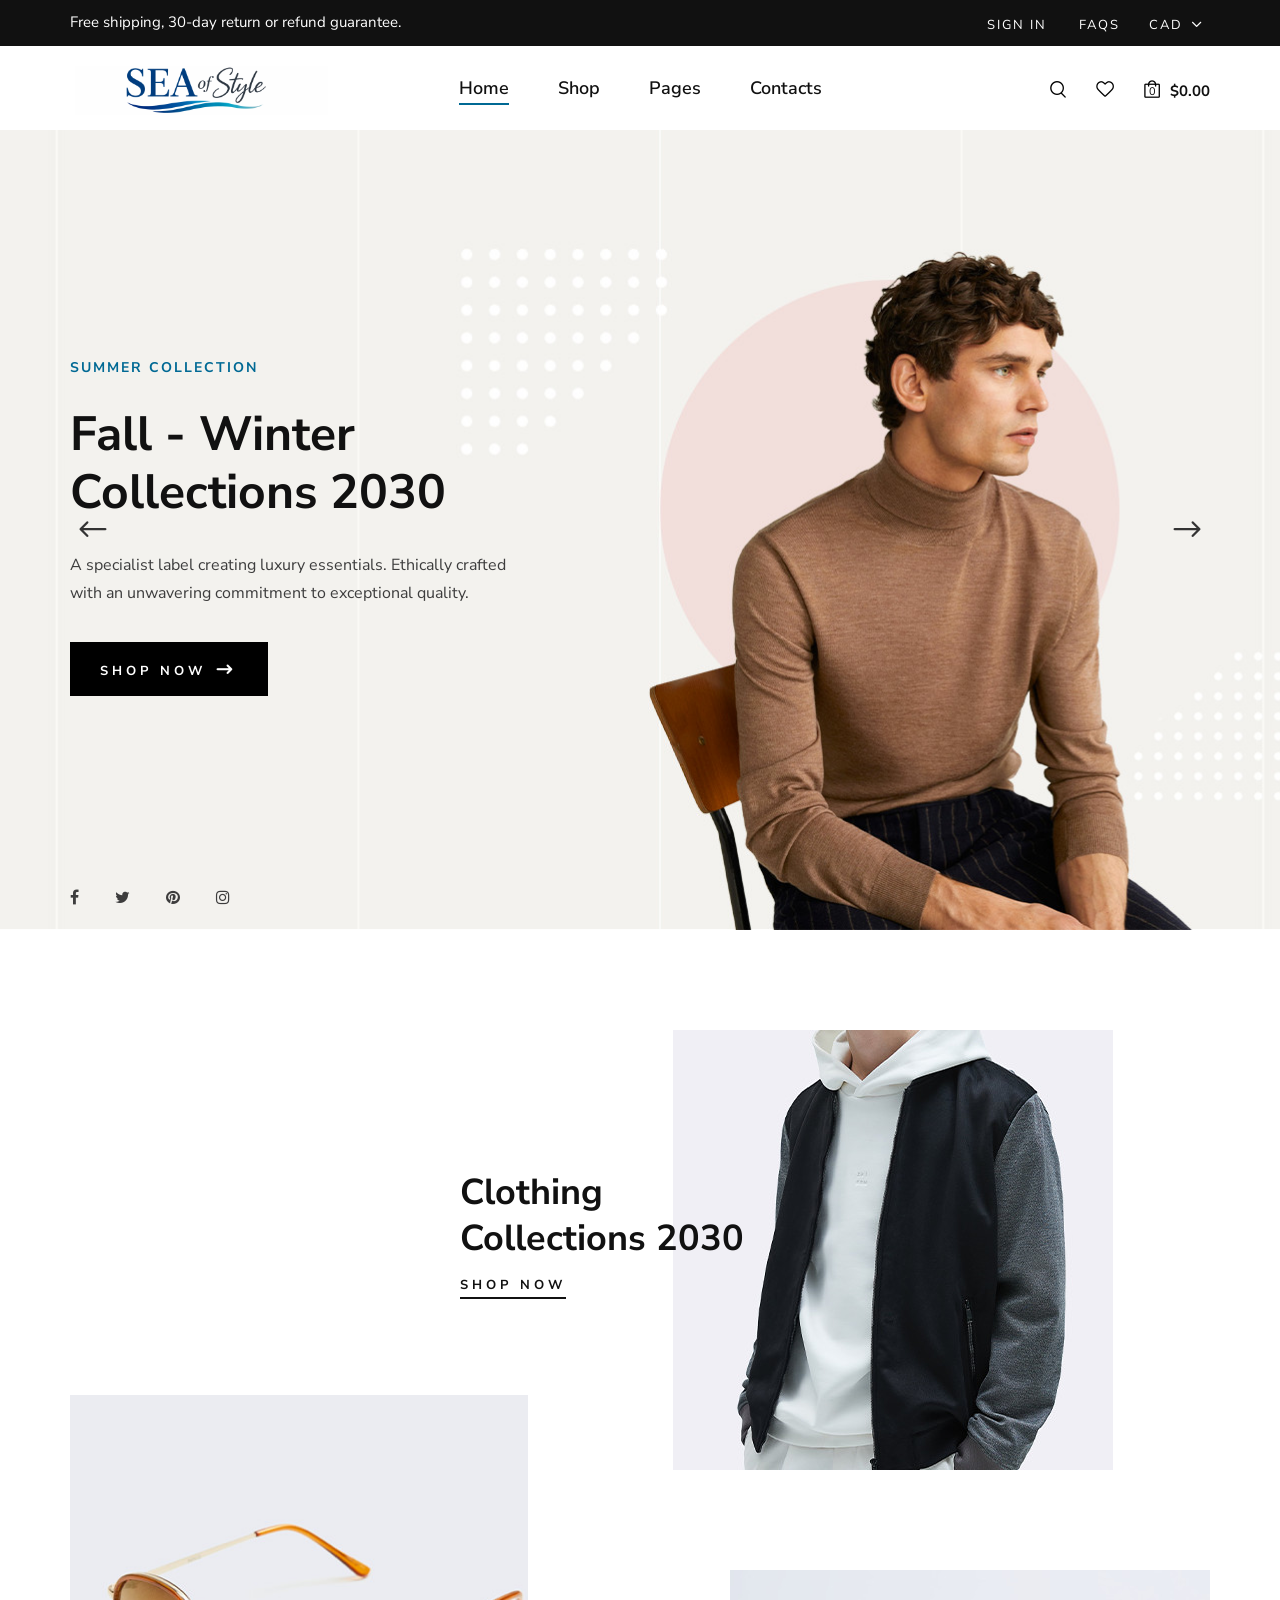
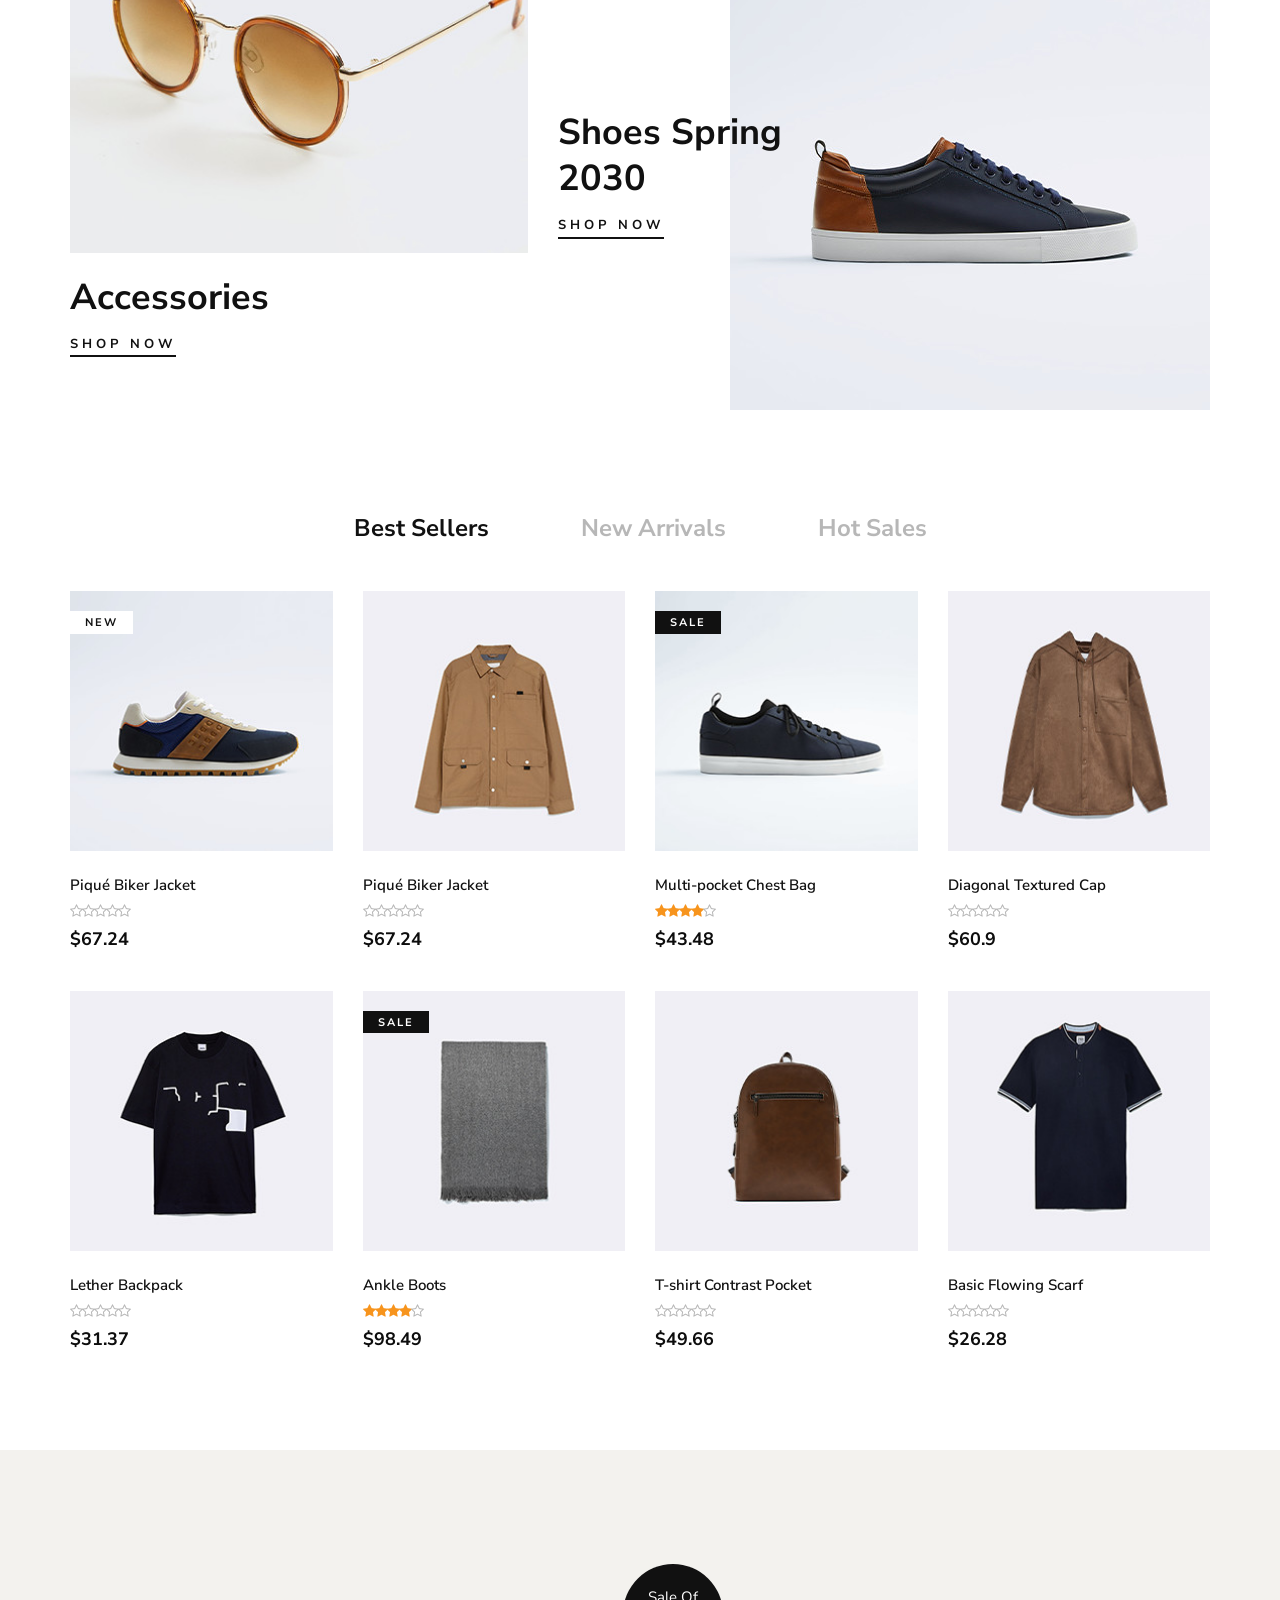
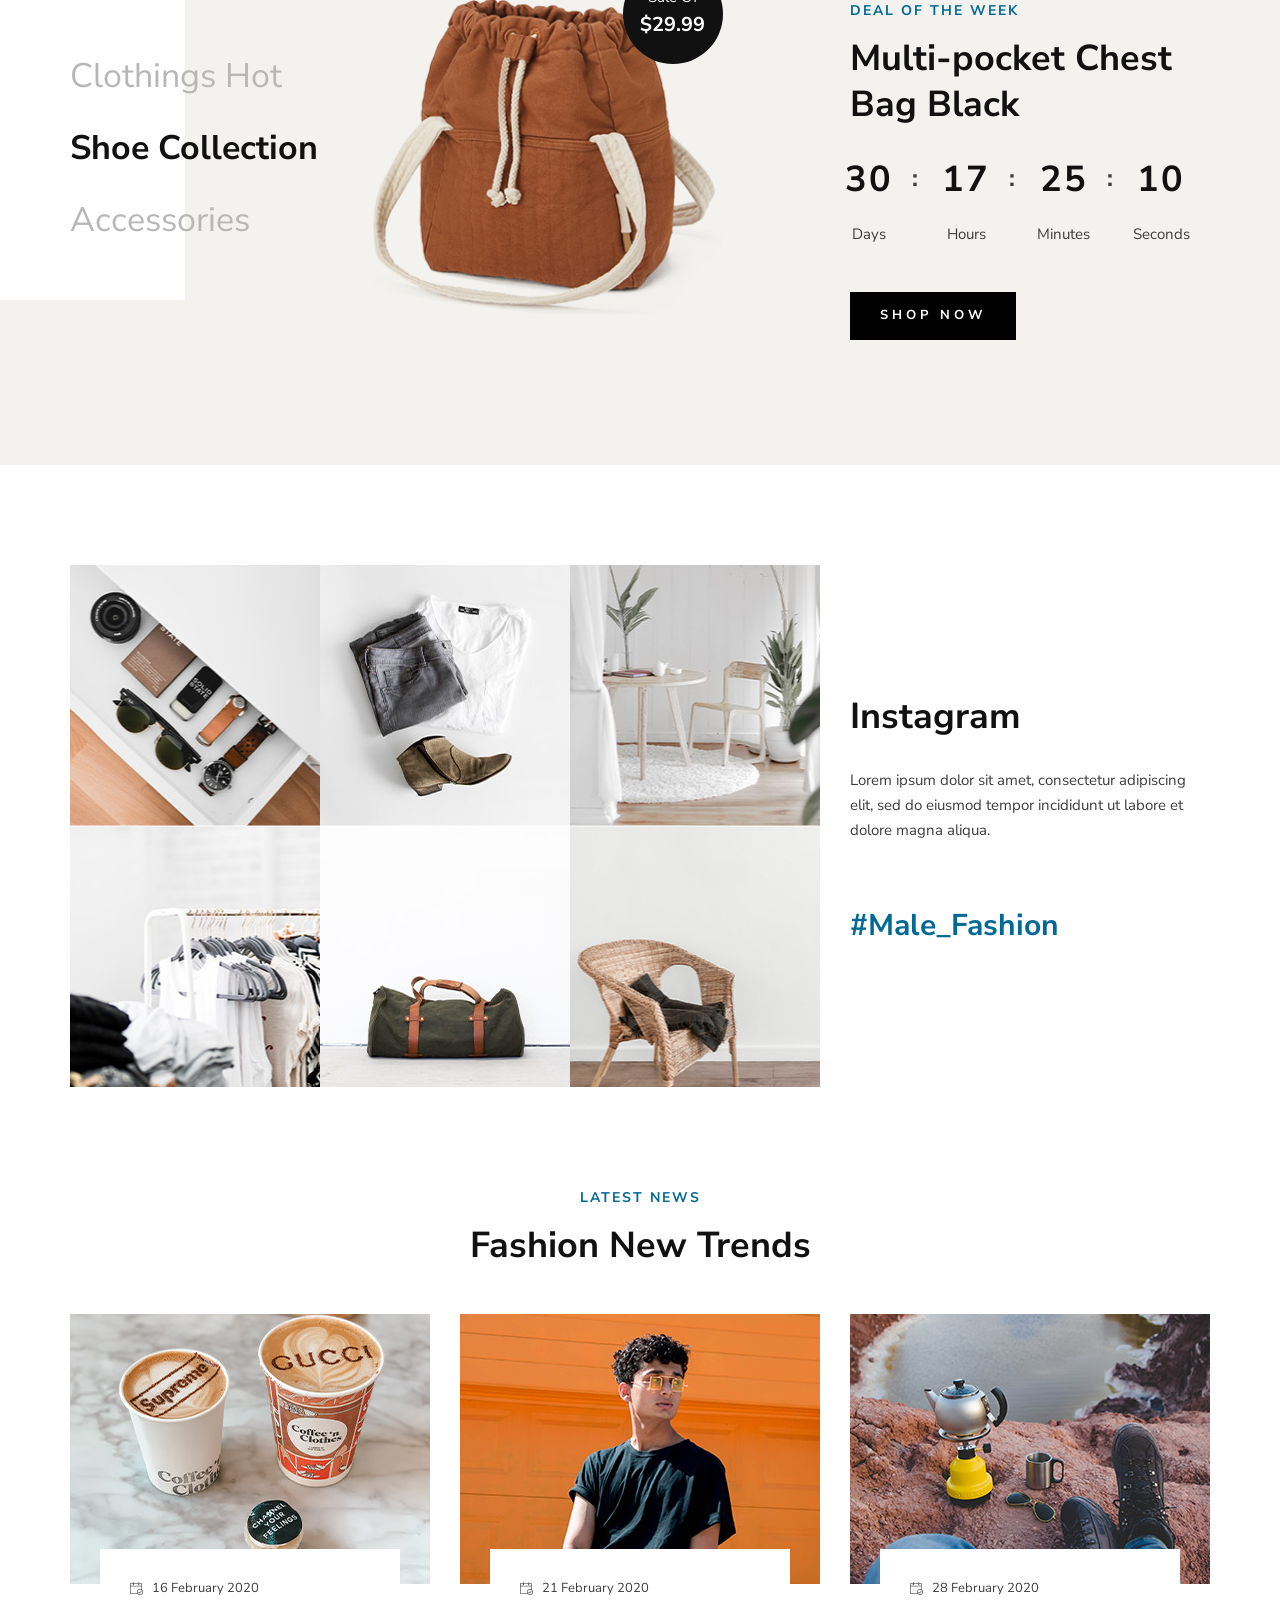
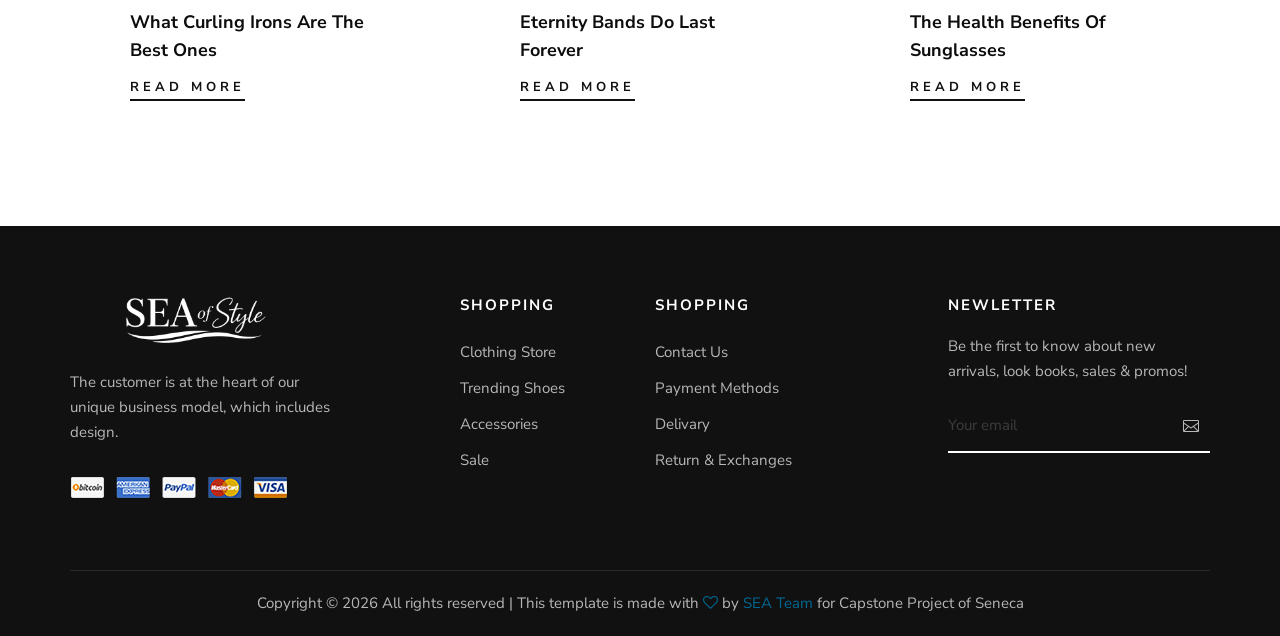
==== index.html @ 9525febd "Some changes on website" ====
<!DOCTYPE html>
<html lang="zxx">

<head>
    <meta charset="UTF-8">
    <meta name="description" content="Male_Fashion Template">
    <meta name="keywords" content="Male_Fashion, unica, creative, html">
    <meta name="viewport" content="width=device-width, initial-scale=1.0">
    <meta http-equiv="X-UA-Compatible" content="ie=edge">
    <title>Male-Fashion | Template</title>

    <!-- Google Font -->
    <link href="https://fonts.googleapis.com/css2?family=Nunito+Sans:wght@300;400;600;700;800;900&display=swap"
    rel="stylesheet">

    <!-- Css Styles -->
    <link rel="stylesheet" href="css/bootstrap.min.css" type="text/css">
    <link rel="stylesheet" href="css/font-awesome.min.css" type="text/css">
    <link rel="stylesheet" href="css/elegant-icons.css" type="text/css">
    <link rel="stylesheet" href="css/magnific-popup.css" type="text/css">
    <link rel="stylesheet" href="css/nice-select.css" type="text/css">
    <link rel="stylesheet" href="css/owl.carousel.min.css" type="text/css">
    <link rel="stylesheet" href="css/slicknav.min.css" type="text/css">
    <link rel="stylesheet" href="css/style.css" type="text/css">
</head>

<body>
    <!-- Page Preloder -->
    <div id="preloder">
        <div class="loader"></div>
    </div>

    <!-- Offcanvas Menu Begin -->
    <div class="offcanvas-menu-overlay"></div>
    <div class="offcanvas-menu-wrapper">
        <div class="offcanvas__option">
            <div class="offcanvas__links">
                <a href="#">Sign in</a>
                <a href="#">FAQs</a>
            </div>
            <div class="offcanvas__top__hover">
                <span>CAD <i class="arrow_carrot-down"></i></span>
                <ul>
                    <li>CAD</li>
                    <li>EUR</li>
                    <li>USD</li>
                </ul>
            </div>
        </div>
        <div class="offcanvas__nav__option">
            <a href="#" class="search-switch"><img src="img/icon/search.png" alt=""></a>
            <a href="#"><img src="img/icon/heart.png" alt=""></a>
            <a href="#"><img src="img/icon/cart.png" alt=""> <span>0</span></a>
            <div class="price">$0.00</div>
        </div>
        <div id="mobile-menu-wrap"></div>
        <div class="offcanvas__text">
            <p>Free shipping, 30-day return or refund guarantee.</p>
        </div>
    </div>
    <!-- Offcanvas Menu End -->

    <!-- Header Section Begin -->
    <header class="header">
        <div class="header__top">
            <div class="container">
                <div class="row">
                    <div class="col-lg-6 col-md-7">
                        <div class="header__top__left">
                            <p>Free shipping, 30-day return or refund guarantee.</p>
                        </div>
                    </div>
                    <div class="col-lg-6 col-md-5">
                        <div class="header__top__right">
                            <div class="header__top__links">
                                <a href="#">Sign in</a>
                                <a href="#">FAQs</a>
                            </div>
                            <div class="header__top__hover">
                                <span>CAD <i class="arrow_carrot-down"></i></span>
                                <ul>
                                    <li>CAD</li>
                                    <li>EUR</li>
                                    <li>USD</li>
                                </ul>
                            </div>
                        </div>
                    </div>
                </div>
            </div>
        </div>
        <div class="container">
            <div class="row">
                <div class="col-lg-3 col-md-3">
                    <div class="header__logo">
<a href="./index.html"><img src="img/logo.png" alt=""></a>
                    </div>
                </div>
                <div class="col-lg-6 col-md-6">
                    <nav class="header__menu mobile-menu">
                        <ul>
                            <li class="active"><a href="./index.html">Home</a></li>
                            <li><a href="./shop.html">Shop</a></li>
                            <li><a href="#">Pages</a>
                                <ul class="dropdown">
                                    <li><a href="./about.html">About Us</a></li>
                                    <li><a href="./shop-details.html">Shop Details</a></li>
                                    <li><a href="./shopping-cart.html">Shopping Cart</a></li>
                                    <li><a href="./checkout.html">Check Out</a></li>
                                </ul>
                            </li>
                            <li><a href="./contact.html">Contacts</a></li>
                        </ul>
                    </nav>
                </div>
                <div class="col-lg-3 col-md-3">
                    <div class="header__nav__option">
                        <a href="#" class="search-switch"><img src="img/icon/search.png" alt=""></a>
                        <a href="#"><img src="img/icon/heart.png" alt=""></a>
                        <a href="#"><img src="img/icon/cart.png" alt=""> <span>0</span></a>
                        <div class="price">$0.00</div>
                    </div>
                </div>
            </div>
            <div class="canvas__open"><i class="fa fa-bars"></i></div>
        </div>
    </header>
    <!-- Header Section End -->

    <!-- Hero Section Begin -->
    <section class="hero">
        <div class="hero__slider owl-carousel">
            <div class="hero__items set-bg" data-setbg="img/hero/hero-1.jpg">
                <div class="container">
                    <div class="row">
                        <div class="col-xl-5 col-lg-7 col-md-8">
                            <div class="hero__text">
                                <h6>Summer Collection</h6>
                                <h2>Fall - Winter Collections 2030</h2>
                                <p>A specialist label creating luxury essentials. Ethically crafted with an unwavering
                                commitment to exceptional quality.</p>
                                <a href="#" class="primary-btn">Shop now <span class="arrow_right"></span></a>
                                <div class="hero__social">
                                    <a href="#"><i class="fa fa-facebook"></i></a>
                                    <a href="#"><i class="fa fa-twitter"></i></a>
                                    <a href="#"><i class="fa fa-pinterest"></i></a>
                                    <a href="#"><i class="fa fa-instagram"></i></a>
                                </div>
                            </div>
                        </div>
                    </div>
                </div>
            </div>
            <div class="hero__items set-bg" data-setbg="img/hero/hero-2.jpg">
                <div class="container">
                    <div class="row">
                        <div class="col-xl-5 col-lg-7 col-md-8">
                            <div class="hero__text">
                                <h6>Summer Collection</h6>
                                <h2>Fall - Winter Collections 2030</h2>
                                <p>A specialist label creating luxury essentials. Ethically crafted with an unwavering
                                commitment to exceptional quality.</p>
                                <a href="#" class="primary-btn">Shop now <span class="arrow_right"></span></a>
                                <div class="hero__social">
                                    <a href="#"><i class="fa fa-facebook"></i></a>
                                    <a href="#"><i class="fa fa-twitter"></i></a>
                                    <a href="#"><i class="fa fa-pinterest"></i></a>
                                    <a href="#"><i class="fa fa-instagram"></i></a>
                                </div>
                            </div>
                        </div>
                    </div>
                </div>
            </div>
        </div>
    </section>
    <!-- Hero Section End -->

    <!-- Banner Section Begin -->
    <section class="banner spad">
        <div class="container">
            <div class="row">
                <div class="col-lg-7 offset-lg-4">
                    <div class="banner__item">
                        <div class="banner__item__pic">
                            <img src="img/banner/banner-1.jpg" alt="">
                        </div>
                        <div class="banner__item__text">
                            <h2>Clothing Collections 2030</h2>
                            <a href="#">Shop now</a>
                        </div>
                    </div>
                </div>
                <div class="col-lg-5">
                    <div class="banner__item banner__item--middle">
                        <div class="banner__item__pic">
                            <img src="img/banner/banner-2.jpg" alt="">
                        </div>
                        <div class="banner__item__text">
                            <h2>Accessories</h2>
                            <a href="#">Shop now</a>
                        </div>
                    </div>
                </div>
                <div class="col-lg-7">
                    <div class="banner__item banner__item--last">
                        <div class="banner__item__pic">
                            <img src="img/banner/banner-3.jpg" alt="">
                        </div>
                        <div class="banner__item__text">
                            <h2>Shoes Spring 2030</h2>
                            <a href="#">Shop now</a>
                        </div>
                    </div>
                </div>
            </div>
        </div>
    </section>
    <!-- Banner Section End -->

    <!-- Product Section Begin -->
    <section class="product spad">
        <div class="container">
            <div class="row">
                <div class="col-lg-12">
                    <ul class="filter__controls">
                        <li class="active" data-filter="*">Best Sellers</li>
                        <li data-filter=".new-arrivals">New Arrivals</li>
                        <li data-filter=".hot-sales">Hot Sales</li>
                    </ul>
                </div>
            </div>
            <div class="row product__filter">
                <div class="col-lg-3 col-md-6 col-sm-6 col-md-6 col-sm-6 mix new-arrivals">
                    <div class="product__item">
                        <div class="product__item__pic set-bg" data-setbg="img/product/product-1.jpg">
                            <span class="label">New</span>
                            <ul class="product__hover">
                                <li><a href="#"><img src="img/icon/heart.png" alt=""></a></li>
                                <li><a href="#"><img src="img/icon/compare.png" alt=""> <span>Compare</span></a></li>
                                <li><a href="#"><img src="img/icon/search.png" alt=""></a></li>
                            </ul>
                        </div>
                        <div class="product__item__text">
                            <h6>Piqué Biker Jacket</h6>
                            <a href="#" class="add-cart">+ Add To Cart</a>
                            <div class="rating">
                                <i class="fa fa-star-o"></i>
                                <i class="fa fa-star-o"></i>
                                <i class="fa fa-star-o"></i>
                                <i class="fa fa-star-o"></i>
                                <i class="fa fa-star-o"></i>
                            </div>
                            <h5>$67.24</h5>
                            <div class="product__color__select">
                                <label for="pc-1">
                                    <input type="radio" id="pc-1">
                                </label>
                                <label class="active black" for="pc-2">
                                    <input type="radio" id="pc-2">
                                </label>
                                <label class="grey" for="pc-3">
                                    <input type="radio" id="pc-3">
                                </label>
                            </div>
                        </div>
                    </div>
                </div>
                <div class="col-lg-3 col-md-6 col-sm-6 col-md-6 col-sm-6 mix hot-sales">
                    <div class="product__item">
                        <div class="product__item__pic set-bg" data-setbg="img/product/product-2.jpg">
                            <ul class="product__hover">
                                <li><a href="#"><img src="img/icon/heart.png" alt=""></a></li>
                                <li><a href="#"><img src="img/icon/compare.png" alt=""> <span>Compare</span></a></li>
                                <li><a href="#"><img src="img/icon/search.png" alt=""></a></li>
                            </ul>
                        </div>
                        <div class="product__item__text">
                            <h6>Piqué Biker Jacket</h6>
                            <a href="#" class="add-cart">+ Add To Cart</a>
                            <div class="rating">
                                <i class="fa fa-star-o"></i>
                                <i class="fa fa-star-o"></i>
                                <i class="fa fa-star-o"></i>
                                <i class="fa fa-star-o"></i>
                                <i class="fa fa-star-o"></i>
                            </div>
                            <h5>$67.24</h5>
                            <div class="product__color__select">
                                <label for="pc-4">
                                    <input type="radio" id="pc-4">
                                </label>
                                <label class="active black" for="pc-5">
                                    <input type="radio" id="pc-5">
                                </label>
                                <label class="grey" for="pc-6">
                                    <input type="radio" id="pc-6">
                                </label>
                            </div>
                        </div>
                    </div>
                </div>
                <div class="col-lg-3 col-md-6 col-sm-6 col-md-6 col-sm-6 mix new-arrivals">
                    <div class="product__item sale">
                        <div class="product__item__pic set-bg" data-setbg="img/product/product-3.jpg">
                            <span class="label">Sale</span>
                            <ul class="product__hover">
                                <li><a href="#"><img src="img/icon/heart.png" alt=""></a></li>
                                <li><a href="#"><img src="img/icon/compare.png" alt=""> <span>Compare</span></a></li>
                                <li><a href="#"><img src="img/icon/search.png" alt=""></a></li>
                            </ul>
                        </div>
                        <div class="product__item__text">
                            <h6>Multi-pocket Chest Bag</h6>
                            <a href="#" class="add-cart">+ Add To Cart</a>
                            <div class="rating">
                                <i class="fa fa-star"></i>
                                <i class="fa fa-star"></i>
                                <i class="fa fa-star"></i>
                                <i class="fa fa-star"></i>
                                <i class="fa fa-star-o"></i>
                            </div>
                            <h5>$43.48</h5>
                            <div class="product__color__select">
                                <label for="pc-7">
                                    <input type="radio" id="pc-7">
                                </label>
                                <label class="active black" for="pc-8">
                                    <input type="radio" id="pc-8">
                                </label>
                                <label class="grey" for="pc-9">
                                    <input type="radio" id="pc-9">
                                </label>
                            </div>
                        </div>
                    </div>
                </div>
                <div class="col-lg-3 col-md-6 col-sm-6 col-md-6 col-sm-6 mix hot-sales">
                    <div class="product__item">
                        <div class="product__item__pic set-bg" data-setbg="img/product/product-4.jpg">
                            <ul class="product__hover">
                                <li><a href="#"><img src="img/icon/heart.png" alt=""></a></li>
                                <li><a href="#"><img src="img/icon/compare.png" alt=""> <span>Compare</span></a></li>
                                <li><a href="#"><img src="img/icon/search.png" alt=""></a></li>
                            </ul>
                        </div>
                        <div class="product__item__text">
                            <h6>Diagonal Textured Cap</h6>
                            <a href="#" class="add-cart">+ Add To Cart</a>
                            <div class="rating">
                                <i class="fa fa-star-o"></i>
                                <i class="fa fa-star-o"></i>
                                <i class="fa fa-star-o"></i>
                                <i class="fa fa-star-o"></i>
                                <i class="fa fa-star-o"></i>
                            </div>
                            <h5>$60.9</h5>
                            <div class="product__color__select">
                                <label for="pc-10">
                                    <input type="radio" id="pc-10">
                                </label>
                                <label class="active black" for="pc-11">
                                    <input type="radio" id="pc-11">
                                </label>
                                <label class="grey" for="pc-12">
                                    <input type="radio" id="pc-12">
                                </label>
                            </div>
                        </div>
                    </div>
                </div>
                <div class="col-lg-3 col-md-6 col-sm-6 col-md-6 col-sm-6 mix new-arrivals">
                    <div class="product__item">
                        <div class="product__item__pic set-bg" data-setbg="img/product/product-5.jpg">
                            <ul class="product__hover">
                                <li><a href="#"><img src="img/icon/heart.png" alt=""></a></li>
                                <li><a href="#"><img src="img/icon/compare.png" alt=""> <span>Compare</span></a></li>
                                <li><a href="#"><img src="img/icon/search.png" alt=""></a></li>
                            </ul>
                        </div>
                        <div class="product__item__text">
                            <h6>Lether Backpack</h6>
                            <a href="#" class="add-cart">+ Add To Cart</a>
                            <div class="rating">
                                <i class="fa fa-star-o"></i>
                                <i class="fa fa-star-o"></i>
                                <i class="fa fa-star-o"></i>
                                <i class="fa fa-star-o"></i>
                                <i class="fa fa-star-o"></i>
                            </div>
                            <h5>$31.37</h5>
                            <div class="product__color__select">
                                <label for="pc-13">
                                    <input type="radio" id="pc-13">
                                </label>
                                <label class="active black" for="pc-14">
                                    <input type="radio" id="pc-14">
                                </label>
                                <label class="grey" for="pc-15">
                                    <input type="radio" id="pc-15">
                                </label>
                            </div>
                        </div>
                    </div>
                </div>
                <div class="col-lg-3 col-md-6 col-sm-6 col-md-6 col-sm-6 mix hot-sales">
                    <div class="product__item sale">
                        <div class="product__item__pic set-bg" data-setbg="img/product/product-6.jpg">
                            <span class="label">Sale</span>
                            <ul class="product__hover">
                                <li><a href="#"><img src="img/icon/heart.png" alt=""></a></li>
                                <li><a href="#"><img src="img/icon/compare.png" alt=""> <span>Compare</span></a></li>
                                <li><a href="#"><img src="img/icon/search.png" alt=""></a></li>
                            </ul>
                        </div>
                        <div class="product__item__text">
                            <h6>Ankle Boots</h6>
                            <a href="#" class="add-cart">+ Add To Cart</a>
                            <div class="rating">
                                <i class="fa fa-star"></i>
                                <i class="fa fa-star"></i>
                                <i class="fa fa-star"></i>
                                <i class="fa fa-star"></i>
                                <i class="fa fa-star-o"></i>
                            </div>
                            <h5>$98.49</h5>
                            <div class="product__color__select">
                                <label for="pc-16">
                                    <input type="radio" id="pc-16">
                                </label>
                                <label class="active black" for="pc-17">
                                    <input type="radio" id="pc-17">
                                </label>
                                <label class="grey" for="pc-18">
                                    <input type="radio" id="pc-18">
                                </label>
                            </div>
                        </div>
                    </div>
                </div>
                <div class="col-lg-3 col-md-6 col-sm-6 col-md-6 col-sm-6 mix new-arrivals">
                    <div class="product__item">
                        <div class="product__item__pic set-bg" data-setbg="img/product/product-7.jpg">
                            <ul class="product__hover">
                                <li><a href="#"><img src="img/icon/heart.png" alt=""></a></li>
                                <li><a href="#"><img src="img/icon/compare.png" alt=""> <span>Compare</span></a></li>
                                <li><a href="#"><img src="img/icon/search.png" alt=""></a></li>
                            </ul>
                        </div>
                        <div class="product__item__text">
                            <h6>T-shirt Contrast Pocket</h6>
                            <a href="#" class="add-cart">+ Add To Cart</a>
                            <div class="rating">
                                <i class="fa fa-star-o"></i>
                                <i class="fa fa-star-o"></i>
                                <i class="fa fa-star-o"></i>
                                <i class="fa fa-star-o"></i>
                                <i class="fa fa-star-o"></i>
                            </div>
                            <h5>$49.66</h5>
                            <div class="product__color__select">
                                <label for="pc-19">
                                    <input type="radio" id="pc-19">
                                </label>
                                <label class="active black" for="pc-20">
                                    <input type="radio" id="pc-20">
                                </label>
                                <label class="grey" for="pc-21">
                                    <input type="radio" id="pc-21">
                                </label>
                            </div>
                        </div>
                    </div>
                </div>
                <div class="col-lg-3 col-md-6 col-sm-6 col-md-6 col-sm-6 mix hot-sales">
                    <div class="product__item">
                        <div class="product__item__pic set-bg" data-setbg="img/product/product-8.jpg">
                            <ul class="product__hover">
                                <li><a href="#"><img src="img/icon/heart.png" alt=""></a></li>
                                <li><a href="#"><img src="img/icon/compare.png" alt=""> <span>Compare</span></a></li>
                                <li><a href="#"><img src="img/icon/search.png" alt=""></a></li>
                            </ul>
                        </div>
                        <div class="product__item__text">
                            <h6>Basic Flowing Scarf</h6>
                            <a href="#" class="add-cart">+ Add To Cart</a>
                            <div class="rating">
                                <i class="fa fa-star-o"></i>
                                <i class="fa fa-star-o"></i>
                                <i class="fa fa-star-o"></i>
                                <i class="fa fa-star-o"></i>
                                <i class="fa fa-star-o"></i>
                            </div>
                            <h5>$26.28</h5>
                            <div class="product__color__select">
                                <label for="pc-22">
                                    <input type="radio" id="pc-22">
                                </label>
                                <label class="active black" for="pc-23">
                                    <input type="radio" id="pc-23">
                                </label>
                                <label class="grey" for="pc-24">
                                    <input type="radio" id="pc-24">
                                </label>
                            </div>
                        </div>
                    </div>
                </div>
            </div>
        </div>
    </section>
    <!-- Product Section End -->

    <!-- Categories Section Begin -->
    <section class="categories spad">
        <div class="container">
            <div class="row">
                <div class="col-lg-3">
                    <div class="categories__text">
                        <h2>Clothings Hot <br /> <span>Shoe Collection</span> <br /> Accessories</h2>
                    </div>
                </div>
                <div class="col-lg-4">
                    <div class="categories__hot__deal">
                        <img src="img/product-sale.png" alt="">
                        <div class="hot__deal__sticker">
                            <span>Sale Of</span>
                            <h5>$29.99</h5>
                        </div>
                    </div>
                </div>
                <div class="col-lg-4 offset-lg-1">
                    <div class="categories__deal__countdown">
                        <span>Deal Of The Week</span>
                        <h2>Multi-pocket Chest Bag Black</h2>
                        <div class="categories__deal__countdown__timer" id="countdown">
                            <div class="cd-item">
                                <span>3</span>
                                <p>Days</p>
                            </div>
                            <div class="cd-item">
                                <span>1</span>
                                <p>Hours</p>
                            </div>
                            <div class="cd-item">
                                <span>50</span>
                                <p>Minutes</p>
                            </div>
                            <div class="cd-item">
                                <span>18</span>
                                <p>Seconds</p>
                            </div>
                        </div>
                        <a href="#" class="primary-btn">Shop now</a>
                    </div>
                </div>
            </div>
        </div>
    </section>
    <!-- Categories Section End -->

    <!-- Instagram Section Begin -->
    <section class="instagram spad">
        <div class="container">
            <div class="row">
                <div class="col-lg-8">
                    <div class="instagram__pic">
                        <div class="instagram__pic__item set-bg" data-setbg="img/instagram/instagram-1.jpg"></div>
                        <div class="instagram__pic__item set-bg" data-setbg="img/instagram/instagram-2.jpg"></div>
                        <div class="instagram__pic__item set-bg" data-setbg="img/instagram/instagram-3.jpg"></div>
                        <div class="instagram__pic__item set-bg" data-setbg="img/instagram/instagram-4.jpg"></div>
                        <div class="instagram__pic__item set-bg" data-setbg="img/instagram/instagram-5.jpg"></div>
                        <div class="instagram__pic__item set-bg" data-setbg="img/instagram/instagram-6.jpg"></div>
                    </div>
                </div>
                <div class="col-lg-4">
                    <div class="instagram__text">
                        <h2>Instagram</h2>
                        <p>Lorem ipsum dolor sit amet, consectetur adipiscing elit, sed do eiusmod tempor incididunt ut
                        labore et dolore magna aliqua.</p>
                        <h3>#Male_Fashion</h3>
                    </div>
                </div>
            </div>
        </div>
    </section>
    <!-- Instagram Section End -->

    <!-- Latest Blog Section Begin -->
    <section class="latest spad">
        <div class="container">
            <div class="row">
                <div class="col-lg-12">
                    <div class="section-title">
                        <span>Latest News</span>
                        <h2>Fashion New Trends</h2>
                    </div>
                </div>
            </div>
            <div class="row">
                <div class="col-lg-4 col-md-6 col-sm-6">
                    <div class="blog__item">
                        <div class="blog__item__pic set-bg" data-setbg="img/blog/blog-1.jpg"></div>
                        <div class="blog__item__text">
                            <span><img src="img/icon/calendar.png" alt=""> 16 February 2020</span>
                            <h5>What Curling Irons Are The Best Ones</h5>
                            <a href="#">Read More</a>
                        </div>
                    </div>
                </div>
                <div class="col-lg-4 col-md-6 col-sm-6">
                    <div class="blog__item">
                        <div class="blog__item__pic set-bg" data-setbg="img/blog/blog-2.jpg"></div>
                        <div class="blog__item__text">
                            <span><img src="img/icon/calendar.png" alt=""> 21 February 2020</span>
                            <h5>Eternity Bands Do Last Forever</h5>
                            <a href="#">Read More</a>
                        </div>
                    </div>
                </div>
                <div class="col-lg-4 col-md-6 col-sm-6">
                    <div class="blog__item">
                        <div class="blog__item__pic set-bg" data-setbg="img/blog/blog-3.jpg"></div>
                        <div class="blog__item__text">
                            <span><img src="img/icon/calendar.png" alt=""> 28 February 2020</span>
                            <h5>The Health Benefits Of Sunglasses</h5>
                            <a href="#">Read More</a>
                        </div>
                    </div>
                </div>
            </div>
        </div>
    </section>
    <!-- Latest Blog Section End -->

    <!-- Footer Section Begin -->
    <footer class="footer">
        <div class="container">
            <div class="row">
                <div class="col-lg-3 col-md-6 col-sm-6">
                    <div class="footer__about">
                        <div class="footer__logo">
                            <a href="#"><img src="img/footer-logo.png" alt=""></a>
                        </div>
                        <p>The customer is at the heart of our unique business model, which includes design.</p>
                        <a href="#"><img src="img/payment.png" alt=""></a>
                    </div>
                </div>
                <div class="col-lg-2 offset-lg-1 col-md-3 col-sm-6">
                    <div class="footer__widget">
                        <h6>Shopping</h6>
                        <ul>
                            <li><a href="#">Clothing Store</a></li>
                            <li><a href="#">Trending Shoes</a></li>
                            <li><a href="#">Accessories</a></li>
                            <li><a href="#">Sale</a></li>
                        </ul>
                    </div>
                </div>
                <div class="col-lg-2 col-md-3 col-sm-6">
                    <div class="footer__widget">
                        <h6>Shopping</h6>
                        <ul>
                            <li><a href="#">Contact Us</a></li>
                            <li><a href="#">Payment Methods</a></li>
                            <li><a href="#">Delivary</a></li>
                            <li><a href="#">Return & Exchanges</a></li>
                        </ul>
                    </div>
                </div>
                <div class="col-lg-3 offset-lg-1 col-md-6 col-sm-6">
                    <div class="footer__widget">
                        <h6>NewLetter</h6>
                        <div class="footer__newslatter">
                            <p>Be the first to know about new arrivals, look books, sales & promos!</p>
                            <form action="#">
                                <input type="text" placeholder="Your email">
                                <button type="submit"><span class="icon_mail_alt"></span></button>
                            </form>
                        </div>
                    </div>
                </div>
            </div>
            <div class="row">
                <div class="col-lg-12 text-center">
                    <div class="footer__copyright__text">
                        <!-- Link back to Colorlib can't be removed. Template is licensed under CC BY 3.0. -->
                        <p>Copyright ©
                            <script>
                                document.write(new Date().getFullYear());
                            </script>
                            All rights reserved | This template is made with <i class="fa fa-heart-o"
                            aria-hidden="true"></i> by <a href="about.html" target="_blank">SEA Team</a> for Capstone Project of Seneca
                        </p>
                        <!-- Link back to Colorlib can't be removed. Template is licensed under CC BY 3.0. -->
                    </div>
                </div>
            </div>
        </div>
    </footer>
    <!-- Footer Section End -->

    <!-- Search Begin -->
    <div class="search-model">
        <div class="h-100 d-flex align-items-center justify-content-center">
            <div class="search-close-switch">+</div>
            <form class="search-model-form">
                <input type="text" id="search-input" placeholder="Search here.....">
            </form>
        </div>
    </div>
    <!-- Search End -->

    <!-- Js Plugins -->
    <script src="js/jquery-3.3.1.min.js"></script>
    <script src="js/bootstrap.min.js"></script>
    <script src="js/jquery.nice-select.min.js"></script>
    <script src="js/jquery.nicescroll.min.js"></script>
    <script src="js/jquery.magnific-popup.min.js"></script>
    <script src="js/jquery.countdown.min.js"></script>
    <script src="js/jquery.slicknav.js"></script>
    <script src="js/mixitup.min.js"></script>
    <script src="js/owl.carousel.min.js"></script>
    <script src="js/main.js"></script>
</body>

</html>
---- css/elegant-icons.css ----
@font-face {
	font-family: 'ElegantIcons';
	src:url('../fonts/ElegantIcons.eot');
	src:url('../fonts/ElegantIcons.eot?#iefix') format('embedded-opentype'),
		url('../fonts/ElegantIcons.woff') format('woff'),
		url('../fonts/ElegantIcons.ttf') format('truetype'),
		url('../fonts/ElegantIcons.svg#ElegantIcons') format('svg');
	font-weight: normal;
	font-style: normal;
}

/* Use the following CSS code if you want to use data attributes for inserting your icons */
[data-icon]:before {
	font-family: 'ElegantIcons';
	content: attr(data-icon);
	speak: none;
	font-weight: normal;
	font-variant: normal;
	text-transform: none;
	line-height: 1;
	-webkit-font-smoothing: antialiased;
	-moz-osx-font-smoothing: grayscale;
}

/* Use the following CSS code if you want to have a class per icon */
/*
Instead of a list of all class selectors,
you can use the generic selector below, but it's slower:
[class*="your-class-prefix"] {
*/
.arrow_up, .arrow_down, .arrow_left, .arrow_right, .arrow_left-up, .arrow_right-up, .arrow_right-down, .arrow_left-down, .arrow-up-down, .arrow_up-down_alt, .arrow_left-right_alt, .arrow_left-right, .arrow_expand_alt2, .arrow_expand_alt, .arrow_condense, .arrow_expand, .arrow_move, .arrow_carrot-up, .arrow_carrot-down, .arrow_carrot-left, .arrow_carrot-right, .arrow_carrot-2up, .arrow_carrot-2down, .arrow_carrot-2left, .arrow_carrot-2right, .arrow_carrot-up_alt2, .arrow_carrot-down_alt2, .arrow_carrot-left_alt2, .arrow_carrot-right_alt2, .arrow_carrot-2up_alt2, .arrow_carrot-2down_alt2, .arrow_carrot-2left_alt2, .arrow_carrot-2right_alt2, .arrow_triangle-up, .arrow_triangle-down, .arrow_triangle-left, .arrow_triangle-right, .arrow_triangle-up_alt2, .arrow_triangle-down_alt2, .arrow_triangle-left_alt2, .arrow_triangle-right_alt2, .arrow_back, .icon_minus-06, .icon_plus, .icon_close, .icon_check, .icon_minus_alt2, .icon_plus_alt2, .icon_close_alt2, .icon_check_alt2, .icon_zoom-out_alt, .icon_zoom-in_alt, .icon_search, .icon_box-empty, .icon_box-selected, .icon_minus-box, .icon_plus-box, .icon_box-checked, .icon_circle-empty, .icon_circle-slelected, .icon_stop_alt2, .icon_stop, .icon_pause_alt2, .icon_pause, .icon_menu, .icon_menu-square_alt2, .icon_menu-circle_alt2, .icon_ul, .icon_ol, .icon_adjust-horiz, .icon_adjust-vert, .icon_document_alt, .icon_documents_alt, .icon_pencil, .icon_pencil-edit_alt, .icon_pencil-edit, .icon_folder-alt, .icon_folder-open_alt, .icon_folder-add_alt, .icon_info_alt, .icon_error-oct_alt, .icon_error-circle_alt, .icon_error-triangle_alt, .icon_question_alt2, .icon_question, .icon_comment_alt, .icon_chat_alt, .icon_vol-mute_alt, .icon_volume-low_alt, .icon_volume-high_alt, .icon_quotations, .icon_quotations_alt2, .icon_clock_alt, .icon_lock_alt, .icon_lock-open_alt, .icon_key_alt, .icon_cloud_alt, .icon_cloud-upload_alt, .icon_cloud-download_alt, .icon_image, .icon_images, .icon_lightbulb_alt, .icon_gift_alt, .icon_house_alt, .icon_genius, .icon_mobile, .icon_tablet, .icon_laptop, .icon_desktop, .icon_camera_alt, .icon_mail_alt, .icon_cone_alt, .icon_ribbon_alt, .icon_bag_alt, .icon_creditcard, .icon_cart_alt, .icon_paperclip, .icon_tag_alt, .icon_tags_alt, .icon_trash_alt, .icon_cursor_alt, .icon_mic_alt, .icon_compass_alt, .icon_pin_alt, .icon_pushpin_alt, .icon_map_alt, .icon_drawer_alt, .icon_toolbox_alt, .icon_book_alt, .icon_calendar, .icon_film, .icon_table, .icon_contacts_alt, .icon_headphones, .icon_lifesaver, .icon_piechart, .icon_refresh, .icon_link_alt, .icon_link, .icon_loading, .icon_blocked, .icon_archive_alt, .icon_heart_alt, .icon_star_alt, .icon_star-half_alt, .icon_star, .icon_star-half, .icon_tools, .icon_tool, .icon_cog, .icon_cogs, .arrow_up_alt, .arrow_down_alt, .arrow_left_alt, .arrow_right_alt, .arrow_left-up_alt, .arrow_right-up_alt, .arrow_right-down_alt, .arrow_left-down_alt, .arrow_condense_alt, .arrow_expand_alt3, .arrow_carrot_up_alt, .arrow_carrot-down_alt, .arrow_carrot-left_alt, .arrow_carrot-right_alt, .arrow_carrot-2up_alt, .arrow_carrot-2dwnn_alt, .arrow_carrot-2left_alt, .arrow_carrot-2right_alt, .arrow_triangle-up_alt, .arrow_triangle-down_alt, .arrow_triangle-left_alt, .arrow_triangle-right_alt, .icon_minus_alt, .icon_plus_alt, .icon_close_alt, .icon_check_alt, .icon_zoom-out, .icon_zoom-in, .icon_stop_alt, .icon_menu-square_alt, .icon_menu-circle_alt, .icon_document, .icon_documents, .icon_pencil_alt, .icon_folder, .icon_folder-open, .icon_folder-add, .icon_folder_upload, .icon_folder_download, .icon_info, .icon_error-circle, .icon_error-oct, .icon_error-triangle, .icon_question_alt, .icon_comment, .icon_chat, .icon_vol-mute, .icon_volume-low, .icon_volume-high, .icon_quotations_alt, .icon_clock, .icon_lock, .icon_lock-open, .icon_key, .icon_cloud, .icon_cloud-upload, .icon_cloud-download, .icon_lightbulb, .icon_gift, .icon_house, .icon_camera, .icon_mail, .icon_cone, .icon_ribbon, .icon_bag, .icon_cart, .icon_tag, .icon_tags, .icon_trash, .icon_cursor, .icon_mic, .icon_compass, .icon_pin, .icon_pushpin, .icon_map, .icon_drawer, .icon_toolbox, .icon_book, .icon_contacts, .icon_archive, .icon_heart, .icon_profile, .icon_group, .icon_grid-2x2, .icon_grid-3x3, .icon_music, .icon_pause_alt, .icon_phone, .icon_upload, .icon_download, .social_facebook, .social_twitter, .social_pinterest, .social_googleplus, .social_tumblr, .social_tumbleupon, .social_wordpress, .social_instagram, .social_dribbble, .social_vimeo, .social_linkedin, .social_rss, .social_deviantart, .social_share, .social_myspace, .social_skype, .social_youtube, .social_picassa, .social_googledrive, .social_flickr, .social_blogger, .social_spotify, .social_delicious, .social_facebook_circle, .social_twitter_circle, .social_pinterest_circle, .social_googleplus_circle, .social_tumblr_circle, .social_stumbleupon_circle, .social_wordpress_circle, .social_instagram_circle, .social_dribbble_circle, .social_vimeo_circle, .social_linkedin_circle, .social_rss_circle, .social_deviantart_circle, .social_share_circle, .social_myspace_circle, .social_skype_circle, .social_youtube_circle, .social_picassa_circle, .social_googledrive_alt2, .social_flickr_circle, .social_blogger_circle, .social_spotify_circle, .social_delicious_circle, .social_facebook_square, .social_twitter_square, .social_pinterest_square, .social_googleplus_square, .social_tumblr_square, .social_stumbleupon_square, .social_wordpress_square, .social_instagram_square, .social_dribbble_square, .social_vimeo_square, .social_linkedin_square, .social_rss_square, .social_deviantart_square, .social_share_square, .social_myspace_square, .social_skype_square, .social_youtube_square, .social_picassa_square, .social_googledrive_square, .social_flickr_square, .social_blogger_square, .social_spotify_square, .social_delicious_square, .icon_printer, .icon_calulator, .icon_building, .icon_floppy, .icon_drive, .icon_search-2, .icon_id, .icon_id-2, .icon_puzzle, .icon_like, .icon_dislike, .icon_mug, .icon_currency, .icon_wallet, .icon_pens, .icon_easel, .icon_flowchart, .icon_datareport, .icon_briefcase, .icon_shield, .icon_percent, .icon_globe, .icon_globe-2, .icon_target, .icon_hourglass, .icon_balance, .icon_rook, .icon_printer-alt, .icon_calculator_alt, .icon_building_alt, .icon_floppy_alt, .icon_drive_alt, .icon_search_alt, .icon_id_alt, .icon_id-2_alt, .icon_puzzle_alt, .icon_like_alt, .icon_dislike_alt, .icon_mug_alt, .icon_currency_alt, .icon_wallet_alt, .icon_pens_alt, .icon_easel_alt, .icon_flowchart_alt, .icon_datareport_alt, .icon_briefcase_alt, .icon_shield_alt, .icon_percent_alt, .icon_globe_alt, .icon_clipboard {
	font-family: 'ElegantIcons';
	speak: none;
	font-style: normal;
	font-weight: normal;
	font-variant: normal;
	text-transform: none;
	line-height: 1;
	-webkit-font-smoothing: antialiased;
}
.arrow_up:before {
	content: "\21";
}
.arrow_down:before {
	content: "\22";
}
.arrow_left:before {
	content: "\23";
}
.arrow_right:before {
	content: "\24";
}
.arrow_left-up:before {
	content: "\25";
}
.arrow_right-up:before {
	content: "\26";
}
.arrow_right-down:before {
	content: "\27";
}
.arrow_left-down:before {
	content: "\28";
}
.arrow-up-down:before {
	content: "\29";
}
.arrow_up-down_alt:before {
	content: "\2a";
}
.arrow_left-right_alt:before {
	content: "\2b";
}
.arrow_left-right:before {
	content: "\2c";
}
.arrow_expand_alt2:before {
	content: "\2d";
}
.arrow_expand_alt:before {
	content: "\2e";
}
.arrow_condense:before {
	content: "\2f";
}
.arrow_expand:before {
	content: "\30";
}
.arrow_move:before {
	content: "\31";
}
.arrow_carrot-up:before {
	content: "\32";
}
.arrow_carrot-down:before {
	content: "\33";
}
.arrow_carrot-left:before {
	content: "\34";
}
.arrow_carrot-right:before {
	content: "\35";
}
.arrow_carrot-2up:before {
	content: "\36";
}
.arrow_carrot-2down:before {
	content: "\37";
}
.arrow_carrot-2left:before {
	content: "\38";
}
.arrow_carrot-2right:before {
	content: "\39";
}
.arrow_carrot-up_alt2:before {
	content: "\3a";
}
.arrow_carrot-down_alt2:before {
	content: "\3b";
}
.arrow_carrot-left_alt2:before {
	content: "\3c";
}
.arrow_carrot-right_alt2:before {
	content: "\3d";
}
.arrow_carrot-2up_alt2:before {
	content: "\3e";
}
.arrow_carrot-2down_alt2:before {
	content: "\3f";
}
.arrow_carrot-2left_alt2:before {
	content: "\40";
}
.arrow_carrot-2right_alt2:before {
	content: "\41";
}
.arrow_triangle-up:before {
	content: "\42";
}
.arrow_triangle-down:before {
	content: "\43";
}
.arrow_triangle-left:before {
	content: "\44";
}
.arrow_triangle-right:before {
	content: "\45";
}
.arrow_triangle-up_alt2:before {
	content: "\46";
}
.arrow_triangle-down_alt2:before {
	content: "\47";
}
.arrow_triangle-left_alt2:before {
	content: "\48";
}
.arrow_triangle-right_alt2:before {
	content: "\49";
}
.arrow_back:before {
	content: "\4a";
}
.icon_minus-06:before {
	content: "\4b";
}
.icon_plus:before {
	content: "\4c";
}
.icon_close:before {
	content: "\4d";
}
.icon_check:before {
	content: "\4e";
}
.icon_minus_alt2:before {
	content: "\4f";
}
.icon_plus_alt2:before {
	content: "\50";
}
.icon_close_alt2:before {
	content: "\51";
}
.icon_check_alt2:before {
	content: "\52";
}
.icon_zoom-out_alt:before {
	content: "\53";
}
.icon_zoom-in_alt:before {
	content: "\54";
}
.icon_search:before {
	content: "\55";
}
.icon_box-empty:before {
	content: "\56";
}
.icon_box-selected:before {
	content: "\57";
}
.icon_minus-box:before {
	content: "\58";
}
.icon_plus-box:before {
	content: "\59";
}
.icon_box-checked:before {
	content: "\5a";
}
.icon_circle-empty:before {
	content: "\5b";
}
.icon_circle-slelected:before {
	content: "\5c";
}
.icon_stop_alt2:before {
	content: "\5d";
}
.icon_stop:before {
	content: "\5e";
}
.icon_pause_alt2:before {
	content: "\5f";
}
.icon_pause:before {
	content: "\60";
}
.icon_menu:before {
	content: "\61";
}
.icon_menu-square_alt2:before {
	content: "\62";
}
.icon_menu-circle_alt2:before {
	content: "\63";
}
.icon_ul:before {
	content: "\64";
}
.icon_ol:before {
	content: "\65";
}
.icon_adjust-horiz:before {
	content: "\66";
}
.icon_adjust-vert:before {
	content: "\67";
}
.icon_document_alt:before {
	content: "\68";
}
.icon_documents_alt:before {
	content: "\69";
}
.icon_pencil:before {
	content: "\6a";
}
.icon_pencil-edit_alt:before {
	content: "\6b";
}
.icon_pencil-edit:before {
	content: "\6c";
}
.icon_folder-alt:before {
	content: "\6d";
}
.icon_folder-open_alt:before {
	content: "\6e";
}
.icon_folder-add_alt:before {
	content: "\6f";
}
.icon_info_alt:before {
	content: "\70";
}
.icon_error-oct_alt:before {
	content: "\71";
}
.icon_error-circle_alt:before {
	content: "\72";
}
.icon_error-triangle_alt:before {
	content: "\73";
}
.icon_question_alt2:before {
	content: "\74";
}
.icon_question:before {
	content: "\75";
}
.icon_comment_alt:before {
	content: "\76";
}
.icon_chat_alt:before {
	content: "\77";
}
.icon_vol-mute_alt:before {
	content: "\78";
}
.icon_volume-low_alt:before {
	content: "\79";
}
.icon_volume-high_alt:before {
	content: "\7a";
}
.icon_quotations:before {
	content: "\7b";
}
.icon_quotations_alt2:before {
	content: "\7c";
}
.icon_clock_alt:before {
	content: "\7d";
}
.icon_lock_alt:before {
	content: "\7e";
}
.icon_lock-open_alt:before {
	content: "\e000";
}
.icon_key_alt:before {
	content: "\e001";
}
.icon_cloud_alt:before {
	content: "\e002";
}
.icon_cloud-upload_alt:before {
	content: "\e003";
}
.icon_cloud-download_alt:before {
	content: "\e004";
}
.icon_image:before {
	content: "\e005";
}
.icon_images:before {
	content: "\e006";
}
.icon_lightbulb_alt:before {
	content: "\e007";
}
.icon_gift_alt:before {
	content: "\e008";
}
.icon_house_alt:before {
	content: "\e009";
}
.icon_genius:before {
	content: "\e00a";
}
.icon_mobile:before {
	content: "\e00b";
}
.icon_tablet:before {
	content: "\e00c";
}
.icon_laptop:before {
	content: "\e00d";
}
.icon_desktop:before {
	content: "\e00e";
}
.icon_camera_alt:before {
	content: "\e00f";
}
.icon_mail_alt:before {
	content: "\e010";
}
.icon_cone_alt:before {
	content: "\e011";
}
.icon_ribbon_alt:before {
	content: "\e012";
}
.icon_bag_alt:before {
	content: "\e013";
}
.icon_creditcard:before {
	content: "\e014";
}
.icon_cart_alt:before {
	content: "\e015";
}
.icon_paperclip:before {
	content: "\e016";
}
.icon_tag_alt:before {
	content: "\e017";
}
.icon_tags_alt:before {
	content: "\e018";
}
.icon_trash_alt:before {
	content: "\e019";
}
.icon_cursor_alt:before {
	content: "\e01a";
}
.icon_mic_alt:before {
	content: "\e01b";
}
.icon_compass_alt:before {
	content: "\e01c";
}
.icon_pin_alt:before {
	content: "\e01d";
}
.icon_pushpin_alt:before {
	content: "\e01e";
}
.icon_map_alt:before {
	content: "\e01f";
}
.icon_drawer_alt:before {
	content: "\e020";
}
.icon_toolbox_alt:before {
	content: "\e021";
}
.icon_book_alt:before {
	content: "\e022";
}
.icon_calendar:before {
	content: "\e023";
}
.icon_film:before {
	content: "\e024";
}
.icon_table:before {
	content: "\e025";
}
.icon_contacts_alt:before {
	content: "\e026";
}
.icon_headphones:before {
	content: "\e027";
}
.icon_lifesaver:before {
	content: "\e028";
}
.icon_piechart:before {
	content: "\e029";
}
.icon_refresh:before {
	content: "\e02a";
}
.icon_link_alt:before {
	content: "\e02b";
}
.icon_link:before {
	content: "\e02c";
}
.icon_loading:before {
	content: "\e02d";
}
.icon_blocked:before {
	content: "\e02e";
}
.icon_archive_alt:before {
	content: "\e02f";
}
.icon_heart_alt:before {
	content: "\e030";
}
.icon_star_alt:before {
	content: "\e031";
}
.icon_star-half_alt:before {
	content: "\e032";
}
.icon_star:before {
	content: "\e033";
}
.icon_star-half:before {
	content: "\e034";
}
.icon_tools:before {
	content: "\e035";
}
.icon_tool:before {
	content: "\e036";
}
.icon_cog:before {
	content: "\e037";
}
.icon_cogs:before {
	content: "\e038";
}
.arrow_up_alt:before {
	content: "\e039";
}
.arrow_down_alt:before {
	content: "\e03a";
}
.arrow_left_alt:before {
	content: "\e03b";
}
.arrow_right_alt:before {
	content: "\e03c";
}
.arrow_left-up_alt:before {
	content: "\e03d";
}
.arrow_right-up_alt:before {
	content: "\e03e";
}
.arrow_right-down_alt:before {
	content: "\e03f";
}
.arrow_left-down_alt:before {
	content: "\e040";
}
.arrow_condense_alt:before {
	content: "\e041";
}
.arrow_expand_alt3:before {
	content: "\e042";
}
.arrow_carrot_up_alt:before {
	content: "\e043";
}
.arrow_carrot-down_alt:before {
	content: "\e044";
}
.arrow_carrot-left_alt:before {
	content: "\e045";
}
.arrow_carrot-right_alt:before {
	content: "\e046";
}
.arrow_carrot-2up_alt:before {
	content: "\e047";
}
.arrow_carrot-2dwnn_alt:before {
	content: "\e048";
}
.arrow_carrot-2left_alt:before {
	content: "\e049";
}
.arrow_carrot-2right_alt:before {
	content: "\e04a";
}
.arrow_triangle-up_alt:before {
	content: "\e04b";
}
.arrow_triangle-down_alt:before {
	content: "\e04c";
}
.arrow_triangle-left_alt:before {
	content: "\e04d";
}
.arrow_triangle-right_alt:before {
	content: "\e04e";
}
.icon_minus_alt:before {
	content: "\e04f";
}
.icon_plus_alt:before {
	content: "\e050";
}
.icon_close_alt:before {
	content: "\e051";
}
.icon_check_alt:before {
	content: "\e052";
}
.icon_zoom-out:before {
	content: "\e053";
}
.icon_zoom-in:before {
	content: "\e054";
}
.icon_stop_alt:before {
	content: "\e055";
}
.icon_menu-square_alt:before {
	content: "\e056";
}
.icon_menu-circle_alt:before {
	content: "\e057";
}
.icon_document:before {
	content: "\e058";
}
.icon_documents:before {
	content: "\e059";
}
.icon_pencil_alt:before {
	content: "\e05a";
}
.icon_folder:before {
	content: "\e05b";
}
.icon_folder-open:before {
	content: "\e05c";
}
.icon_folder-add:before {
	content: "\e05d";
}
.icon_folder_upload:before {
	content: "\e05e";
}
.icon_folder_download:before {
	content: "\e05f";
}
.icon_info:before {
	content: "\e060";
}
.icon_error-circle:before {
	content: "\e061";
}
.icon_error-oct:before {
	content: "\e062";
}
.icon_error-triangle:before {
	content: "\e063";
}
.icon_question_alt:before {
	content: "\e064";
}
.icon_comment:before {
	content: "\e065";
}
.icon_chat:before {
	content: "\e066";
}
.icon_vol-mute:before {
	content: "\e067";
}
.icon_volume-low:before {
	content: "\e068";
}
.icon_volume-high:before {
	content: "\e069";
}
.icon_quotations_alt:before {
	content: "\e06a";
}
.icon_clock:before {
	content: "\e06b";
}
.icon_lock:before {
	content: "\e06c";
}
.icon_lock-open:before {
	content: "\e06d";
}
.icon_key:before {
	content: "\e06e";
}
.icon_cloud:before {
	content: "\e06f";
}
.icon_cloud-upload:before {
	content: "\e070";
}
.icon_cloud-download:before {
	content: "\e071";
}
.icon_lightbulb:before {
	content: "\e072";
}
.icon_gift:before {
	content: "\e073";
}
.icon_house:before {
	content: "\e074";
}
.icon_camera:before {
	content: "\e075";
}
.icon_mail:before {
	content: "\e076";
}
.icon_cone:before {
	content: "\e077";
}
.icon_ribbon:before {
	content: "\e078";
}
.icon_bag:before {
	content: "\e079";
}
.icon_cart:before {
	content: "\e07a";
}
.icon_tag:before {
	content: "\e07b";
}
.icon_tags:before {
	content: "\e07c";
}
.icon_trash:before {
	content: "\e07d";
}
.icon_cursor:before {
	content: "\e07e";
}
.icon_mic:before {
	content: "\e07f";
}
.icon_compass:before {
	content: "\e080";
}
.icon_pin:before {
	content: "\e081";
}
.icon_pushpin:before {
	content: "\e082";
}
.icon_map:before {
	content: "\e083";
}
.icon_drawer:before {
	content: "\e084";
}
.icon_toolbox:before {
	content: "\e085";
}
.icon_book:before {
	content: "\e086";
}
.icon_contacts:before {
	content: "\e087";
}
.icon_archive:before {
	content: "\e088";
}
.icon_heart:before {
	content: "\e089";
}
.icon_profile:before {
	content: "\e08a";
}
.icon_group:before {
	content: "\e08b";
}
.icon_grid-2x2:before {
	content: "\e08c";
}
.icon_grid-3x3:before {
	content: "\e08d";
}
.icon_music:before {
	content: "\e08e";
}
.icon_pause_alt:before {
	content: "\e08f";
}
.icon_phone:before {
	content: "\e090";
}
.icon_upload:before {
	content: "\e091";
}
.icon_download:before {
	content: "\e092";
}
.social_facebook:before {
	content: "\e093";
}
.social_twitter:before {
	content: "\e094";
}
.social_pinterest:before {
	content: "\e095";
}
.social_googleplus:before {
	content: "\e096";
}
.social_tumblr:before {
	content: "\e097";
}
.social_tumbleupon:before {
	content: "\e098";
}
.social_wordpress:before {
	content: "\e099";
}
.social_instagram:before {
	content: "\e09a";
}
.social_dribbble:before {
	content: "\e09b";
}
.social_vimeo:before {
	content: "\e09c";
}
.social_linkedin:before {
	content: "\e09d";
}
.social_rss:before {
	content: "\e09e";
}
.social_deviantart:before {
	content: "\e09f";
}
.social_share:before {
	content: "\e0a0";
}
.social_myspace:before {
	content: "\e0a1";
}
.social_skype:before {
	content: "\e0a2";
}
.social_youtube:before {
	content: "\e0a3";
}
.social_picassa:before {
	content: "\e0a4";
}
.social_googledrive:before {
	content: "\e0a5";
}
.social_flickr:before {
	content: "\e0a6";
}
.social_blogger:before {
	content: "\e0a7";
}
.social_spotify:before {
	content: "\e0a8";
}
.social_delicious:before {
	content: "\e0a9";
}
.social_facebook_circle:before {
	content: "\e0aa";
}
.social_twitter_circle:before {
	content: "\e0ab";
}
.social_pinterest_circle:before {
	content: "\e0ac";
}
.social_googleplus_circle:before {
	content: "\e0ad";
}
.social_tumblr_circle:before {
	content: "\e0ae";
}
.social_stumbleupon_circle:before {
	content: "\e0af";
}
.social_wordpress_circle:before {
	content: "\e0b0";
}
.social_instagram_circle:before {
	content: "\e0b1";
}
.social_dribbble_circle:before {
	content: "\e0b2";
}
.social_vimeo_circle:before {
	content: "\e0b3";
}
.social_linkedin_circle:before {
	content: "\e0b4";
}
.social_rss_circle:before {
	content: "\e0b5";
}
.social_deviantart_circle:before {
	content: "\e0b6";
}
.social_share_circle:before {
	content: "\e0b7";
}
.social_myspace_circle:before {
	content: "\e0b8";
}
.social_skype_circle:before {
	content: "\e0b9";
}
.social_youtube_circle:before {
	content: "\e0ba";
}
.social_picassa_circle:before {
	content: "\e0bb";
}
.social_googledrive_alt2:before {
	content: "\e0bc";
}
.social_flickr_circle:before {
	content: "\e0bd";
}
.social_blogger_circle:before {
	content: "\e0be";
}
.social_spotify_circle:before {
	content: "\e0bf";
}
.social_delicious_circle:before {
	content: "\e0c0";
}
.social_facebook_square:before {
	content: "\e0c1";
}
.social_twitter_square:before {
	content: "\e0c2";
}
.social_pinterest_square:before {
	content: "\e0c3";
}
.social_googleplus_square:before {
	content: "\e0c4";
}
.social_tumblr_square:before {
	content: "\e0c5";
}
.social_stumbleupon_square:before {
	content: "\e0c6";
}
.social_wordpress_square:before {
	content: "\e0c7";
}
.social_instagram_square:before {
	content: "\e0c8";
}
.social_dribbble_square:before {
	content: "\e0c9";
}
.social_vimeo_square:before {
	content: "\e0ca";
}
.social_linkedin_square:before {
	content: "\e0cb";
}
.social_rss_square:before {
	content: "\e0cc";
}
.social_deviantart_square:before {
	content: "\e0cd";
}
.social_share_square:before {
	content: "\e0ce";
}
.social_myspace_square:before {
	content: "\e0cf";
}
.social_skype_square:before {
	content: "\e0d0";
}
.social_youtube_square:before {
	content: "\e0d1";
}
.social_picassa_square:before {
	content: "\e0d2";
}
.social_googledrive_square:before {
	content: "\e0d3";
}
.social_flickr_square:before {
	content: "\e0d4";
}
.social_blogger_square:before {
	content: "\e0d5";
}
.social_spotify_square:before {
	content: "\e0d6";
}
.social_delicious_square:before {
	content: "\e0d7";
}
.icon_printer:before {
	content: "\e103";
}
.icon_calulator:before {
	content: "\e0ee";
}
.icon_building:before {
	content: "\e0ef";
}
.icon_floppy:before {
	content: "\e0e8";
}
.icon_drive:before {
	content: "\e0ea";
}
.icon_search-2:before {
	content: "\e101";
}
.icon_id:before {
	content: "\e107";
}
.icon_id-2:before {
	content: "\e108";
}
.icon_puzzle:before {
	content: "\e102";
}
.icon_like:before {
	content: "\e106";
}
.icon_dislike:before {
	content: "\e0eb";
}
.icon_mug:before {
	content: "\e105";
}
.icon_currency:before {
	content: "\e0ed";
}
.icon_wallet:before {
	content: "\e100";
}
.icon_pens:before {
	content: "\e104";
}
.icon_easel:before {
	content: "\e0e9";
}
.icon_flowchart:before {
	content: "\e109";
}
.icon_datareport:before {
	content: "\e0ec";
}
.icon_briefcase:before {
	content: "\e0fe";
}
.icon_shield:before {
	content: "\e0f6";
}
.icon_percent:before {
	content: "\e0fb";
}
.icon_globe:before {
	content: "\e0e2";
}
.icon_globe-2:before {
	content: "\e0e3";
}
.icon_target:before {
	content: "\e0f5";
}
.icon_hourglass:before {
	content: "\e0e1";
}
.icon_balance:before {
	content: "\e0ff";
}
.icon_rook:before {
	content: "\e0f8";
}
.icon_printer-alt:before {
	content: "\e0fa";
}
.icon_calculator_alt:before {
	content: "\e0e7";
}
.icon_building_alt:before {
	content: "\e0fd";
}
.icon_floppy_alt:before {
	content: "\e0e4";
}
.icon_drive_alt:before {
	content: "\e0e5";
}
.icon_search_alt:before {
	content: "\e0f7";
}
.icon_id_alt:before {
	content: "\e0e0";
}
.icon_id-2_alt:before {
	content: "\e0fc";
}
.icon_puzzle_alt:before {
	content: "\e0f9";
}
.icon_like_alt:before {
	content: "\e0dd";
}
.icon_dislike_alt:before {
	content: "\e0f1";
}
.icon_mug_alt:before {
	content: "\e0dc";
}
.icon_currency_alt:before {
	content: "\e0f3";
}
.icon_wallet_alt:before {
	content: "\e0d8";
}
.icon_pens_alt:before {
	content: "\e0db";
}
.icon_easel_alt:before {
	content: "\e0f0";
}
.icon_flowchart_alt:before {
	content: "\e0df";
}
.icon_datareport_alt:before {
	content: "\e0f2";
}
.icon_briefcase_alt:before {
	content: "\e0f4";
}
.icon_shield_alt:before {
	content: "\e0d9";
}
.icon_percent_alt:before {
	content: "\e0da";
}
.icon_globe_alt:before {
	content: "\e0de";
}
.icon_clipboard:before {
	content: "\e0e6";
}


	.glyph {
		float: left;
		text-align: center;
		padding: .75em;
		margin: .4em 1.5em .75em 0;
		width: 6em;
text-shadow: none;
	}
        .glyph_big {
        font-size: 128px;
        color: #59c5dc;
        float: left;
        margin-right: 20px;
        }

        .glyph div { padding-bottom: 10px;}

	.glyph input {
		font-family: consolas, monospace;
		font-size: 12px;
		width: 100%;
		text-align: center;
		border: 0;
		box-shadow: 0 0 0 1px #ccc;
		padding: .2em;
                -moz-border-radius: 5px;
                -webkit-border-radius: 5px;
	}
	.centered {
		margin-left: auto;
		margin-right: auto;
	}
	.glyph .fs1 {
		font-size: 2em;
	}
---- css/nice-select.css ----
.nice-select {
  -webkit-tap-highlight-color: transparent;
  background-color: #fff;
  border-radius: 5px;
  border: solid 1px #e8e8e8;
  box-sizing: border-box;
  clear: both;
  cursor: pointer;
  display: block;
  float: left;
  font-family: inherit;
  font-size: 14px;
  font-weight: normal;
  height: 42px;
  line-height: 40px;
  outline: none;
  padding-left: 18px;
  padding-right: 30px;
  position: relative;
  text-align: left !important;
  -webkit-transition: all 0.2s ease-in-out;
  transition: all 0.2s ease-in-out;
  -webkit-user-select: none;
     -moz-user-select: none;
      -ms-user-select: none;
          user-select: none;
  white-space: nowrap;
  width: auto; }
  .nice-select:hover {
    border-color: #dbdbdb; }
  .nice-select:active, .nice-select.open, .nice-select:focus {
    border-color: #999; }
  .nice-select:after {
    border-bottom: 2px solid #999;
    border-right: 2px solid #999;
    content: '';
    display: block;
    height: 5px;
    margin-top: -4px;
    pointer-events: none;
    position: absolute;
    right: 12px;
    top: 50%;
    -webkit-transform-origin: 66% 66%;
        -ms-transform-origin: 66% 66%;
            transform-origin: 66% 66%;
    -webkit-transform: rotate(45deg);
        -ms-transform: rotate(45deg);
            transform: rotate(45deg);
    -webkit-transition: all 0.15s ease-in-out;
    transition: all 0.15s ease-in-out;
    width: 5px; }
  .nice-select.open:after {
    -webkit-transform: rotate(-135deg);
        -ms-transform: rotate(-135deg);
            transform: rotate(-135deg); }
  .nice-select.open .list {
    opacity: 1;
    pointer-events: auto;
    -webkit-transform: scale(1) translateY(0);
        -ms-transform: scale(1) translateY(0);
            transform: scale(1) translateY(0); }
  .nice-select.disabled {
    border-color: #ededed;
    color: #999;
    pointer-events: none; }
    .nice-select.disabled:after {
      border-color: #cccccc; }
  .nice-select.wide {
    width: 100%; }
    .nice-select.wide .list {
      left: 0 !important;
      right: 0 !important; }
  .nice-select.right {
    float: right; }
    .nice-select.right .list {
      left: auto;
      right: 0; }
  .nice-select.small {
    font-size: 12px;
    height: 36px;
    line-height: 34px; }
    .nice-select.small:after {
      height: 4px;
      width: 4px; }
    .nice-select.small .option {
      line-height: 34px;
      min-height: 34px; }
  .nice-select .list {
    background-color: #fff;
    border-radius: 5px;
    box-shadow: 0 0 0 1px rgba(68, 68, 68, 0.11);
    box-sizing: border-box;
    margin-top: 4px;
    opacity: 0;
    overflow: hidden;
    padding: 0;
    pointer-events: none;
    position: absolute;
    top: 100%;
    left: 0;
    -webkit-transform-origin: 50% 0;
        -ms-transform-origin: 50% 0;
            transform-origin: 50% 0;
    -webkit-transform: scale(0.75) translateY(-21px);
        -ms-transform: scale(0.75) translateY(-21px);
            transform: scale(0.75) translateY(-21px);
    -webkit-transition: all 0.2s cubic-bezier(0.5, 0, 0, 1.25), opacity 0.15s ease-out;
    transition: all 0.2s cubic-bezier(0.5, 0, 0, 1.25), opacity 0.15s ease-out;
    z-index: 9; }
    .nice-select .list:hover .option:not(:hover) {
      background-color: transparent !important; }
  .nice-select .option {
    cursor: pointer;
    font-weight: 400;
    line-height: 40px;
    list-style: none;
    min-height: 40px;
    outline: none;
    padding-left: 18px;
    padding-right: 29px;
    text-align: left;
    -webkit-transition: all 0.2s;
    transition: all 0.2s; }
    .nice-select .option:hover, .nice-select .option.focus, .nice-select .option.selected.focus {
      background-color: #f6f6f6; }
    .nice-select .option.selected {
      font-weight: bold; }
    .nice-select .option.disabled {
      background-color: transparent;
      color: #999;
      cursor: default; }

.no-csspointerevents .nice-select .list {
  display: none; }

.no-csspointerevents .nice-select.open .list {
  display: block; }
---- css/style.css ----
/******************************************************************
  Template Name: Male Fashion
  Description: Male Fashion - ecommerce teplate
  Author: Colorib
  Author URI: https://www.colorib.com/
  Version: 1.0
  Created: Colorib 
******************************************************************/

/*------------------------------------------------------------------
[Table of contents]

1.  Template default CSS
	1.1	Variables
	1.2	Mixins
	1.3	Flexbox
	1.4	Reset
2.  Helper Css
3.  Header Section
4.  Hero Section
5.  Banner Section
6.  Product Section
7.  Intagram Section
8.  Latest Section
9.  Contact
10.  Footer Style
-------------------------------------------------------------------*/

/*----------------------------------------*/
/* Template default CSS
/*----------------------------------------*/

html,
body {
	height: 100%;
	font-family: "Nunito Sans", sans-serif;
	-webkit-font-smoothing: antialiased;
}

h1,
h2,
h3,
h4,
h5,
h6 {
	margin: 0;
	color: #111111;
	font-weight: 400;
	font-family: "Nunito Sans", sans-serif;
}

h1 {
	font-size: 70px;
}

h2 {
	font-size: 36px;
}

h3 {
	font-size: 30px;
}

h4 {
	font-size: 24px;
}

h5 {
	font-size: 18px;
}

h6 {
	font-size: 16px;
}

p {
	font-size: 15px;
	font-family: "Nunito Sans", sans-serif;
	color: #3d3d3d;
	font-weight: 400;
	line-height: 25px;
	margin: 0 0 15px 0;
}

img {
	max-width: 100%;
}

input:focus,
select:focus,
button:focus,
textarea:focus {
	outline: none;
}

a:hover,
a:focus {
	text-decoration: none;
	outline: none;
	color: #ffffff;
}

ul,
ol {
	padding: 0;
	margin: 0;
}

/*---------------------
  Helper CSS
-----------------------*/

.section-title {
	margin-bottom: 45px;
	text-align: center;
}

.section-title span {
	color: #006994;
	font-size: 14px;
	font-weight: 700;
	text-transform: uppercase;
	letter-spacing: 2px;
	margin-bottom: 15px;
	display: block;
}

.section-title h2 {
	color: #111111;
	font-weight: 700;
	line-height: 46px;
}

.set-bg {
	background-repeat: no-repeat;
	background-size: cover;
	background-position: top center;
}

.spad {
	padding-top: 100px;
	padding-bottom: 100px;
}

.text-white h1,
.text-white h2,
.text-white h3,
.text-white h4,
.text-white h5,
.text-white h6,
.text-white p,
.text-white span,
.text-white li,
.text-white a {
	color: #fff;
}

/* buttons */

.primary-btn {
	display: inline-block;
	font-size: 13px;
	font-weight: 700;
	text-transform: uppercase;
	padding: 14px 30px;
	color: #ffffff;
	background: #000000;
	letter-spacing: 4px;
}

.site-btn {
	font-size: 14px;
	color: #ffffff;
	background: #111111;
	font-weight: 700;
	border: none;
	text-transform: uppercase;
	display: inline-block;
	padding: 14px 30px;
}

/* Preloder */

#preloder {
	position: fixed;
	width: 100%;
	height: 100%;
	top: 0;
	left: 0;
	z-index: 999999;
	background: #000;
}

.loader {
	width: 40px;
	height: 40px;
	position: absolute;
	top: 50%;
	left: 50%;
	margin-top: -13px;
	margin-left: -13px;
	border-radius: 60px;
	animation: loader 0.8s linear infinite;
	-webkit-animation: loader 0.8s linear infinite;
}

@keyframes loader {
	0% {
		-webkit-transform: rotate(0deg);
		transform: rotate(0deg);
		border: 4px solid #f44336;
		border-left-color: transparent;
	}
	50% {
		-webkit-transform: rotate(180deg);
		transform: rotate(180deg);
		border: 4px solid #673ab7;
		border-left-color: transparent;
	}
	100% {
		-webkit-transform: rotate(360deg);
		transform: rotate(360deg);
		border: 4px solid #f44336;
		border-left-color: transparent;
	}
}

@-webkit-keyframes loader {
	0% {
		-webkit-transform: rotate(0deg);
		border: 4px solid #f44336;
		border-left-color: transparent;
	}
	50% {
		-webkit-transform: rotate(180deg);
		border: 4px solid #673ab7;
		border-left-color: transparent;
	}
	100% {
		-webkit-transform: rotate(360deg);
		border: 4px solid #f44336;
		border-left-color: transparent;
	}
}

.spacial-controls {
	position: fixed;
	width: 111px;
	height: 91px;
	top: 0;
	right: 0;
	z-index: 999;
}

.spacial-controls .search-switch {
	display: block;
	height: 100%;
	padding-top: 30px;
	background: #323232;
	text-align: center;
	cursor: pointer;
}

.search-model {
	display: none;
	position: fixed;
	width: 100%;
	height: 100%;
	left: 0;
	top: 0;
	background: #000;
	z-index: 99999;
}

.search-model-form {
	padding: 0 15px;
}

.search-model-form input {
	width: 500px;
	font-size: 40px;
	border: none;
	border-bottom: 2px solid #333;
	background: 0 0;
	color: #999;
}

.search-close-switch {
	position: absolute;
	width: 50px;
	height: 50px;
	background: #333;
	color: #fff;
	text-align: center;
	border-radius: 50%;
	font-size: 28px;
	line-height: 28px;
	top: 30px;
	cursor: pointer;
	-webkit-transform: rotate(45deg);
	-ms-transform: rotate(45deg);
	transform: rotate(45deg);
	display: -webkit-box;
	display: -ms-flexbox;
	display: flex;
	-webkit-box-align: center;
	-ms-flex-align: center;
	align-items: center;
	-webkit-box-pack: center;
	-ms-flex-pack: center;
	justify-content: center;
}

/*---------------------
  Header
-----------------------*/

.header {
	background: #ffffff;
}

.header__top {
	background: #111111;
	padding: 10px 0;
}

.header__top__left p {
	color: #ffffff;
	margin-bottom: 0;
}

.header__top__right {
	text-align: right;
}

.header__top__links {
	display: inline-block;
	margin-right: 25px;
}

.header__top__links a {
	color: #ffffff;
	font-size: 13px;
	text-transform: uppercase;
	letter-spacing: 2px;
	margin-right: 28px;
	display: inline-block;
}

.header__top__links a:last-child {
	margin-right: 0;
}

.header__top__hover {
	display: inline-block;
	position: relative;
}

.header__top__hover:hover ul {
	top: 24px;
	opacity: 1;
	visibility: visible;
}

.header__top__hover span {
	color: #ffffff;
	font-size: 13px;
	text-transform: uppercase;
	letter-spacing: 2px;
	display: inline-block;
	cursor: pointer;
}

.header__top__hover span i {
	font-size: 20px;
	position: relative;
	top: 3px;
	right: 2px;
}

.header__top__hover ul {
	background: #ffffff;
	display: inline-block;
	padding: 2px 0;
	position: absolute;
	left: 0;
	top: 44px;
	opacity: 0;
	visibility: hidden;
	z-index: 3;
	-webkit-box-shadow: 0 10px 20px rgba(0, 0, 0, 0.1);
	box-shadow: 0 10px 20px rgba(0, 0, 0, 0.1);
	-webkit-transition: all, 0.3s;
	-o-transition: all, 0.3s;
	transition: all, 0.3s;
}

.header__top__hover ul li {
	list-style: none;
	font-size: 13px;
	color: #111111;
	padding: 2px 15px;
	cursor: pointer;
}

.header__logo {
	padding: 20px 0 15px;
}

.header__logo a {
	display: inline-block;
}

.header__menu {
	text-align: center;
	padding: 26px 0 25px;
}

.header__menu ul li {
	list-style: none;
	display: inline-block;
	margin-right: 45px;
	position: relative;
}

.header__menu ul li.active a:after {
	-webkit-transform: scale(1);
	-ms-transform: scale(1);
	transform: scale(1);
}

.header__menu ul li:hover a:after {
	-webkit-transform: scale(1);
	-ms-transform: scale(1);
	transform: scale(1);
}

.header__menu ul li:hover .dropdown {
	top: 32px;
	opacity: 1;
	visibility: visible;
}

.header__menu ul li:last-child {
	margin-right: 0;
}

.header__menu ul li .dropdown {
	position: absolute;
	left: 0;
	top: 56px;
	width: 150px;
	background: #111111;
	text-align: left;
	padding: 5px 0;
	z-index: 9;
	opacity: 0;
	visibility: hidden;
	-webkit-transition: all, 0.3s;
	-o-transition: all, 0.3s;
	transition: all, 0.3s;
}

.header__menu ul li .dropdown li {
	display: block;
	margin-right: 0;
}

.header__menu ul li .dropdown li a {
	font-size: 14px;
	color: #ffffff;
	font-weight: 400;
	padding: 5px 20px;
	text-transform: capitalize;
}

.header__menu ul li .dropdown li a:after {
	display: none;
}

.header__menu ul li a {
	font-size: 18px;
	color: #111111;
	display: block;
	font-weight: 600;
	position: relative;
	padding: 3px 0;
}

.header__menu ul li a:after {
	position: absolute;
	left: 0;
	bottom: 0;
	width: 100%;
	height: 2px;
	background: #006994;
	content: "";
	-webkit-transition: all, 0.5s;
	-o-transition: all, 0.5s;
	transition: all, 0.5s;
	-webkit-transform: scale(0);
	-ms-transform: scale(0);
	transform: scale(0);
}

.header__nav__option {
	text-align: right;
	padding: 30px 0;
}

.header__nav__option a {
	display: inline-block;
	margin-right: 26px;
	position: relative;
}

.header__nav__option a span {
	color: #0d0d0d;
	font-size: 11px;
	position: absolute;
	left: 5px;
	top: 8px;
}

.header__nav__option a:last-child {
	margin-right: 0;
}

.header__nav__option .price {
	font-size: 15px;
	color: #111111;
	font-weight: 700;
	display: inline-block;
	margin-left: -20px;
	position: relative;
	top: 3px;
}

.offcanvas-menu-wrapper {
	display: none;
}

.canvas__open {
	display: none;
}

/*---------------------
  Hero
-----------------------*/

.hero__slider.owl-carousel .owl-item.active .hero__text h6 {
	top: 0;
	opacity: 1;
}

.hero__slider.owl-carousel .owl-item.active .hero__text h2 {
	top: 0;
	opacity: 1;
}

.hero__slider.owl-carousel .owl-item.active .hero__text p {
	top: 0;
	opacity: 1;
}

.hero__slider.owl-carousel .owl-item.active .hero__text .primary-btn {
	top: 0;
	opacity: 1;
}

.hero__slider.owl-carousel .owl-nav button {
	font-size: 36px;
	color: #333333;
	position: absolute;
	left: 75px;
	top: 50%;
	margin-top: -18px;
	line-height: 29px;
}

.hero__slider.owl-carousel .owl-nav button.owl-next {
	left: auto;
	right: 75px;
}

.hero__items {
	height: 800px;
	padding-top: 230px;
}

.hero__text h6 {
	color: #006994;
	font-size: 14px;
	font-weight: 700;
	text-transform: uppercase;
	letter-spacing: 2px;
	margin-bottom: 28px;
	position: relative;
	top: 100px;
	opacity: 0;
	-webkit-transition: all, 0.3s;
	-o-transition: all, 0.3s;
	transition: all, 0.3s;
}

.hero__text h2 {
	color: #111111;
	font-size: 48px;
	font-weight: 700;
	line-height: 58px;
	margin-bottom: 30px;
	position: relative;
	top: 100px;
	opacity: 0;
	-webkit-transition: all, 0.6s;
	-o-transition: all, 0.6s;
	transition: all, 0.6s;
}

.hero__text p {
	font-size: 16px;
	line-height: 28px;
	margin-bottom: 35px;
	position: relative;
	top: 100px;
	opacity: 0;
	-webkit-transition: all, 0.9s;
	-o-transition: all, 0.9s;
	transition: all, 0.9s;
}

.hero__text .primary-btn {
	position: relative;
	top: 100px;
	opacity: 0;
	-webkit-transition: all, 1.1s;
	-o-transition: all, 1.1s;
	transition: all, 1.1s;
}

.hero__text .primary-btn span {
	font-size: 20px;
	position: relative;
	top: 4px;
	font-weight: 700;
}

.hero__social {
	margin-top: 190px;
}

.hero__social a {
	font-size: 16px;
	color: #3d3d3d;
	display: inline-block;
	margin-right: 32px;
}

.hero__social a:last-child {
	margin-right: 0;
}

/*---------------------
  Banner
-----------------------*/

.blog {
	padding-bottom: 55px;
}

.banner__item {
	position: relative;
	overflow: hidden;
}

.banner__item:hover .banner__item__text a:after {
	width: 40px;
	background: #006994;
}

.banner__item.banner__item--middle {
	margin-top: -75px;
}

.banner__item.banner__item--middle .banner__item__pic {
	float: none;
}

.banner__item.banner__item--middle .banner__item__text {
	position: relative;
	top: 0;
	left: 0;
	max-width: 100%;
	padding-top: 22px;
}

.banner__item.banner__item--last {
	margin-top: 100px;
}

.banner__item__pic {
	float: right;
}

.banner__item__text {
	max-width: 300px;
	position: absolute;
	left: 0;
	top: 140px;
}

.banner__item__text h2 {
	color: #111111;
	font-weight: 700;
	line-height: 46px;
	margin-bottom: 10px;
}

.banner__item__text a {
	display: inline-block;
	color: #111111;
	font-size: 13px;
	font-weight: 700;
	letter-spacing: 4px;
	text-transform: uppercase;
	padding: 3px 0;
	position: relative;
}

.banner__item__text a:after {
	position: absolute;
	left: 0;
	bottom: 0;
	width: 100%;
	height: 2px;
	background: #111111;
	content: "";
	-webkit-transition: all, 0.3s;
	-o-transition: all, 0.3s;
	transition: all, 0.3s;
}

/*---------------------
  Categories
-----------------------*/

.categories {
	background: #f3f2ee;
	overflow: hidden;
	padding-top: 150px;
	padding-bottom: 125px;
}

.categories__text {
	padding-top: 40px;
	position: relative;
	z-index: 1;
}

.categories__text:before {
	position: absolute;
	left: -485px;
	top: 0;
	height: 300px;
	width: 600px;
	background: #ffffff;
	z-index: -1;
	content: "";
}

.categories__text h2 {
	color: #b7b7b7;
	line-height: 72px;
	font-size: 34px;
}

.categories__text h2 span {
	font-weight: 700;
	color: #111111;
}

.categories__hot__deal {
	position: relative;
	z-index: 5;
}

.categories__hot__deal img {
	min-width: 100%;
}

.hot__deal__sticker {
	height: 100px;
	width: 100px;
	background: #111111;
	border-radius: 50%;
	padding-top: 22px;
	text-align: center;
	position: absolute;
	right: 0;
	top: -36px;
}

.hot__deal__sticker span {
	display: block;
	font-size: 15px;
	color: #ffffff;
	margin-bottom: 4px;
}

.hot__deal__sticker h5 {
	color: #ffffff;
	font-size: 20px;
	font-weight: 700;
}

.categories__deal__countdown span {
	color: #006994;
	font-size: 14px;
	font-weight: 700;
	text-transform: uppercase;
	letter-spacing: 2px;
	margin-bottom: 15px;
	display: block;
}

.categories__deal__countdown h2 {
	color: #111111;
	font-weight: 700;
	line-height: 46px;
	margin-bottom: 25px;
}

.categories__deal__countdown .categories__deal__countdown__timer {
	margin-bottom: 20px;
	overflow: hidden;
	margin-left: -30px;
}

.categories__deal__countdown .categories__deal__countdown__timer .cd-item {
	width: 25%;
	float: left;
	margin-bottom: 25px;
	text-align: center;
	position: relative;
}

.categories__deal__countdown .categories__deal__countdown__timer .cd-item:after {
	position: absolute;
	right: 0;
	top: 7px;
	content: ":";
	font-size: 24px;
	font-weight: 700;
	color: #3d3d3d;
}

.categories__deal__countdown .categories__deal__countdown__timer .cd-item:last-child:after {
	display: none;
}

.categories__deal__countdown .categories__deal__countdown__timer .cd-item span {
	color: #111111;
	font-weight: 700;
	display: block;
	font-size: 36px;
}

.categories__deal__countdown .categories__deal__countdown__timer .cd-item p {
	margin-bottom: 0;
}

/*---------------------
  Instagram
-----------------------*/

.instagram {
	padding-bottom: 0;
}

.instagram__pic__item {
	width: 33.33%;
	float: left;
	height: 261px;
	background-position: center center;
}

.instagram__text {
	padding-top: 130px;
}

.instagram__text h2 {
	color: #111111;
	font-weight: 700;
	margin-bottom: 30px;
}

.instagram__text p {
	margin-bottom: 65px;
}

.instagram__text h3 {
	color: #006994;
	font-weight: 700;
}

/*---------------------
  Product
-----------------------*/

.product {
	padding-top: 0;
	padding-bottom: 60px;
}

.filter__controls {
	text-align: center;
	margin-bottom: 45px;
}

.filter__controls li {
	color: #b7b7b7;
	font-size: 24px;
	font-weight: 700;
	list-style: none;
	display: inline-block;
	margin-right: 88px;
	cursor: pointer;
}

.filter__controls li:last-child {
	margin-right: 0;
}

.filter__controls li.active {
	color: #111111;
}

.product__item {
	overflow: hidden;
	margin-bottom: 40px;
}

.product__item.sale .product__item__pic .label {
	color: #ffffff;
	background: #111111;
}

.product__item.sale .product__item__text .rating i {
	color: #f7941d;
}

.product__item.sale .product__item__text .rating i:nth-last-child(1) {
	color: #b7b7b7;
}

.product__item:hover .product__item__pic .product__hover {
	right: 20px;
	opacity: 1;
}

.product__item:hover .product__item__text a {
	top: 22px;
	opacity: 1;
	visibility: visible;
}

.product__item:hover .product__item__text h6 {
	opacity: 0;
}

.product__item:hover .product__item__text .product__color__select {
	opacity: 1;
}

.product__item__pic {
	height: 260px;
	position: relative;
	background-position: center center;
}

.product__item__pic .label {
	color: #111111;
	font-size: 11px;
	font-weight: 700;
	letter-spacing: 2px;
	text-transform: uppercase;
	display: inline-block;
	padding: 4px 15px 2px;
	background: #ffffff;
	position: absolute;
	left: 0;
	top: 20px;
}

.product__item__pic .product__hover {
	position: absolute;
	right: -200px;
	top: 20px;
	-webkit-transition: all, 0.8s;
	-o-transition: all, 0.8s;
	transition: all, 0.8s;
}

.product__item__pic .product__hover li {
	list-style: none;
	margin-bottom: 10px;
	position: relative;
}

.product__item__pic .product__hover li:hover span {
	opacity: 1;
	visibility: visible;
}

.product__item__pic .product__hover li span {
	color: #ffffff;
	background: #111111;
	display: inline-block;
	padding: 4px 10px;
	font-size: 12px;
	position: absolute;
	left: -78px;
	top: 5px;
	z-index: 1;
	opacity: 0;
	visibility: hidden;
	-webkit-transition: all, 0.3s;
	-o-transition: all, 0.3s;
	transition: all, 0.3s;
}

.product__item__pic .product__hover li span:after {
	position: absolute;
	right: -2px;
	top: 5px;
	height: 15px;
	width: 15px;
	background: #111111;
	content: "";
	-webkit-transform: rotate(45deg);
	-ms-transform: rotate(45deg);
	transform: rotate(45deg);
	z-index: -1;
}

.product__item__pic .product__hover li img {
	background: #ffffff;
	padding: 10px;
	display: inline-block;
}

.product__item__text {
	padding-top: 25px;
	position: relative;
}

.product__item__text a {
	font-size: 15px;
	color: #006994;
	font-weight: 700;
	position: absolute;
	left: 0;
	top: 0;
	opacity: 0;
	visibility: hidden;
	-webkit-transition: all, 0.3s;
	-o-transition: all, 0.3s;
	transition: all, 0.3s;
}

.product__item__text h6 {
	color: #111111;
	font-size: 15px;
	font-weight: 600;
	margin-bottom: 5px;
	-webkit-transition: all, 0.3s;
	-o-transition: all, 0.3s;
	transition: all, 0.3s;
}

.product__item__text .rating {
	margin-bottom: 6px;
}

.product__item__text .rating i {
	font-size: 14px;
	color: #b7b7b7;
	margin-right: -5px;
}

.product__item__text h5 {
	color: #0d0d0d;
	font-weight: 700;
}

.product__item__text .product__color__select {
	position: absolute;
	right: 0;
	bottom: 0;
	opacity: 0;
	-webkit-transition: all, 0.5s;
	-o-transition: all, 0.5s;
	transition: all, 0.5s;
}

.product__item__text .product__color__select label {
	display: inline-block;
	height: 12px;
	width: 12px;
	background: #5e64d1;
	border-radius: 50%;
	margin-bottom: 0;
	margin-right: 5px;
	position: relative;
	cursor: pointer;
}

.product__item__text .product__color__select label.black {
	background: #404a47;
}

.product__item__text .product__color__select label.grey {
	background: #d5a667;
}

.product__item__text .product__color__select label.active:after {
	opacity: 1;
}

.product__item__text .product__color__select label:after {
	position: absolute;
	left: -3px;
	top: -3px;
	height: 18px;
	width: 18px;
	border: 1px solid #b9b9b9;
	content: "";
	border-radius: 50%;
	opacity: 0;
}

.product__item__text .product__color__select label input {
	position: absolute;
	visibility: hidden;
}

/*---------------------
  Shop
-----------------------*/

.shop__sidebar {
	padding-right: 20px;
}

.shop__sidebar__search {
	margin-bottom: 45px;
}

.shop__sidebar__search form {
	position: relative;
}

.shop__sidebar__search form input {
	width: 100%;
	font-size: 15px;
	color: #b7b7b7;
	padding-left: 20px;
	border: 1px solid #e5e5e5;
	height: 42px;
}

.shop__sidebar__search form input::-webkit-input-placeholder {
	color: #b7b7b7;
}

.shop__sidebar__search form input::-moz-placeholder {
	color: #b7b7b7;
}

.shop__sidebar__search form input:-ms-input-placeholder {
	color: #b7b7b7;
}

.shop__sidebar__search form input::-ms-input-placeholder {
	color: #b7b7b7;
}

.shop__sidebar__search form input::placeholder {
	color: #b7b7b7;
}

.shop__sidebar__search form button {
	color: #b7b7b7;
	font-size: 15px;
	border: none;
	background: transparent;
	position: absolute;
	right: 0;
	padding: 0 15px;
	top: 0;
	height: 100%;
}

.shop__sidebar__accordion .card {
	border: none;
	border-radius: 0;
	margin-bottom: 25px;
}

.shop__sidebar__accordion .card:last-child {
	margin-bottom: 0;
}

.shop__sidebar__accordion .card:last-child .card-body {
	padding-bottom: 0;
	border-bottom: none;
}

.shop__sidebar__accordion .card-body {
	padding: 0;
	padding-top: 10px;
	padding-bottom: 20px;
	border-bottom: 1px solid #e5e5e5;
}

.shop__sidebar__accordion .card-heading {
	cursor: pointer;
}

.shop__sidebar__accordion .card-heading a {
	color: #111111;
	font-size: 16px;
	font-weight: 700;
	text-transform: uppercase;
	display: block;
}

.shop__sidebar__categories ul,
.shop__sidebar__price ul,
.shop__sidebar__brand ul {
	height: 225px;
}

.shop__sidebar__categories ul li,
.shop__sidebar__price ul li,
.shop__sidebar__brand ul li {
	list-style: none;
}

.shop__sidebar__categories ul li a,
.shop__sidebar__price ul li a,
.shop__sidebar__brand ul li a {
	color: #b7b7b7;
	font-size: 15px;
	line-height: 32px;
	-webkit-transition: all, 0.3s;
	-o-transition: all, 0.3s;
	transition: all, 0.3s;
}

.shop__sidebar__categories ul li a:hover,
.shop__sidebar__price ul li a:hover,
.shop__sidebar__brand ul li a:hover {
	color: #111111;
}

.shop__sidebar__brand ul {
	height: auto;
}

.shop__sidebar__price ul {
	height: auto;
}

.shop__sidebar__size {
	padding-top: 15px;
}

.shop__sidebar__size label {
	color: #111111;
	font-size: 15px;
	font-weight: 700;
	text-transform: uppercase;
	display: inline-block;
	border: 1px solid #e5e5e5;
	padding: 6px 25px;
	margin-bottom: 10px;
	margin-right: 5px;
	cursor: pointer;
}

.shop__sidebar__size label.active {
	background: #111111;
	color: #ffffff;
	border-color: #111111;
}

.shop__sidebar__size label input {
	position: absolute;
	visibility: hidden;
}

.shop__sidebar__color {
	padding-top: 15px;
}

.shop__sidebar__color label {
	height: 30px;
	width: 30px;
	border-radius: 50%;
	position: relative;
	margin-right: 10px;
	display: inline-block;
	margin-bottom: 10px;
	cursor: pointer;
}

.shop__sidebar__color label.c-1 {
	background: #0b090c;
}

.shop__sidebar__color label.c-2 {
	background: #20315f;
}

.shop__sidebar__color label.c-3 {
	background: #f1af4d;
}

.shop__sidebar__color label.c-4 {
	background: #636068;
}

.shop__sidebar__color label.c-5 {
	background: #57594d;
}

.shop__sidebar__color label.c-6 {
	background: #e8bac4;
}

.shop__sidebar__color label.c-7 {
	background: #d6c1d7;
}

.shop__sidebar__color label.c-8 {
	background: #ed1c24;
}

.shop__sidebar__color label.c-9 {
	background: #ffffff;
}

.shop__sidebar__color label:after {
	position: absolute;
	left: -3px;
	top: -3px;
	height: 36px;
	width: 36px;
	border: 1px solid #e5e5e5;
	content: "";
	border-radius: 50%;
}

.shop__sidebar__color label input {
	position: absolute;
	visibility: hidden;
}

.shop__sidebar__tags {
	padding-top: 15px;
}

.shop__sidebar__tags a {
	color: #404040;
	font-size: 13px;
	font-weight: 700;
	background: #f1f5f8;
	padding: 5px 18px;
	display: inline-block;
	text-transform: uppercase;
	margin-right: 6px;
	margin-bottom: 10px;
	-webkit-transition: all, 0.3s;
	-o-transition: all, 0.3s;
	transition: all, 0.3s;
}

.shop__sidebar__tags a:hover {
	background: #111111;
	color: #ffffff;
}

.shop__sidebar__accordion .card-heading a:after,
.shop__sidebar__accordion .card-heading>a.active[aria-expanded=false]:after {
	content: "";
	font-family: "FontAwesome";
	font-size: 24px;
	font-weight: 700;
	color: #111111;
	position: absolute;
	right: 0;
	top: 2px;
	line-height: 20px;
}

.shop__sidebar__accordion .card-heading.active a:after {
	content: "";
	font-family: "FontAwesome";
	font-size: 24px;
	font-weight: 700;
	color: #111111;
	position: absolute;
	right: 0;
	top: 2px;
	line-height: 20px;
}

.shop__product__option {
	margin-bottom: 45px;
}

.shop__product__option p {
	color: #111111;
	margin-bottom: 0;
}

.shop__product__option__right {
	text-align: right;
}

.shop__product__option__right p {
	display: inline-block;
	margin-bottom: 0;
}

.shop__product__option__right .nice-select {
	float: none;
	display: inline-block;
	padding: 0;
	line-height: 26px;
	height: auto;
	border: none;
	padding-right: 28px;
}

.shop__product__option__right .nice-select:after {
	border-bottom: 1.5px solid #111111;
	border-right: 1.5px solid #111111;
	height: 8px;
	right: 12px;
	width: 8px;
}

.shop__product__option__right .nice-select span {
	color: #111111;
	font-size: 15px;
	font-weight: 700;
}

.shop__product__option__right .nice-select .list {
	border-radius: 0;
}

.product__pagination {
	padding-top: 25px;
	text-align: center;
}

.product__pagination a {
	display: inline-block;
	font-size: 16px;
	font-weight: 700;
	color: #111111;
	height: 30px;
	width: 30px;
	border: 1px solid transparent;
	border-radius: 50%;
	line-height: 30px;
	text-align: center;
}

.product__pagination a.active {
	border-color: #111111;
}

.product__pagination a:hover {
	border-color: #111111;
}

.product__pagination span {
	display: inline-block;
	font-size: 16px;
	font-weight: 700;
	color: #111111;
	padding-left: 10px;
	padding-right: 15px;
}

/*---------------------
  Shop
-----------------------*/

.product__details__pic {
	text-align: center;
	background: #f3f2ee;
	padding: 40px 0 60px;
	margin-bottom: 100px;
}

.product__details__pic .nav-tabs {
	border-bottom: none;
	width: 105px;
}

.product__details__pic .nav-tabs .nav-item {
	margin-bottom: 10px;
}

.product__details__pic .nav-tabs .nav-item:last-child {
	margin-bottom: 0;
}

.product__details__pic .nav-tabs .nav-item .nav-link {
	padding: 0;
	display: block;
}

.product__details__pic .nav-tabs .nav-item .nav-link .product__thumb__pic {
	height: 120px;
	width: 95px;
	display: -webkit-box;
	display: -ms-flexbox;
	display: flex;
	-webkit-box-align: center;
	-ms-flex-align: center;
	align-items: center;
	-webkit-box-pack: center;
	-ms-flex-pack: center;
	justify-content: center;
}

.product__details__pic .nav-tabs .nav-item .nav-link .product__thumb__pic i {
	height: 56px;
	width: 56px;
	border: 4px solid #ffffff;
	border-radius: 50%;
	font-size: 20px;
	color: #ffffff;
	line-height: 48px;
	display: inline-block;
	text-align: center;
}

.product__details__pic .nav-tabs .nav-item.show .nav-link,
.product__details__pic .nav-tabs .nav-link.active {
	background-color: transparent;
	border-color: transparent;
}

.product__details__breadcrumb {
	margin-bottom: 30px;
}

.product__details__breadcrumb a {
	font-size: 15px;
	color: #111111;
	margin-right: 18px;
	display: inline-block;
	position: relative;
}

.product__details__breadcrumb a:after {
	position: absolute;
	right: -14px;
	top: 0;
	content: "";
	font-family: "FontAwesome";
}

.product__details__breadcrumb span {
	font-size: 15px;
	color: #b7b7b7;
	display: inline-block;
}

.product__details__pic__item {
	position: relative;
}

.product__details__pic__item a {
	height: 56px;
	width: 56px;
	border: 4px solid #ffffff;
	border-radius: 50%;
	font-size: 20px;
	color: #ffffff;
	line-height: 48px;
	text-align: center;
	display: inline-block;
	position: absolute;
	left: 50%;
	top: 50%;
	margin-top: -28px;
	margin-left: -28px;
}

.product__details__text {
	text-align: center;
}

.product__details__text h4 {
	color: #111111;
	font-weight: 700;
	margin-bottom: 10px;
}

.product__details__text .rating {
	margin-bottom: 20px;
}

.product__details__text .rating i {
	font-size: 15px;
	color: #f7941d;
	display: inline-block;
	margin-right: -5px;
}

.product__details__text .rating span {
	display: inline-block;
	color: #3d3d3d;
	margin-left: 5px;
}

.product__details__text h3 {
	color: #0d0d0d;
	font-weight: 700;
	margin-bottom: 16px;
}

.product__details__text h3 span {
	color: #b7b7b7;
	font-size: 20px;
	font-weight: 400;
	margin-left: 10px;
	text-decoration: line-through;
}

.product__details__text p {
	margin-bottom: 35px;
}

.product__details__option {
	margin-bottom: 30px;
}

.product__details__option__size {
	display: inline-block;
	margin-right: 50px;
}

.product__details__option__size span {
	color: #111111;
	display: inline-block;
	margin-right: 10px;
}

.product__details__option__size label {
	color: #111111;
	font-size: 15px;
	font-weight: 700;
	text-transform: uppercase;
	display: inline-block;
	border: 1px solid #e5e5e5;
	padding: 6px 15px;
	margin-bottom: 0;
	margin-right: 5px;
	cursor: pointer;
}

.product__details__option__size label.active {
	background: #111111;
	color: #ffffff;
	border-color: #111111;
}

.product__details__option__size label input {
	position: absolute;
	visibility: hidden;
}

.product__details__option__color {
	display: inline-block;
	position: relative;
	top: 10px;
}

.product__details__option__color span {
	color: #111111;
	display: inline-block;
	margin-right: 10px;
	position: relative;
	top: -9px;
}

.product__details__option__color label {
	height: 30px;
	width: 30px;
	border-radius: 50%;
	position: relative;
	margin-right: 10px;
	margin-bottom: 0;
	display: inline-block;
	cursor: pointer;
}

.product__details__option__color label.c-1 {
	background: #0b090c;
}

.product__details__option__color label.c-2 {
	background: #20315f;
}

.product__details__option__color label.c-3 {
	background: #f1af4d;
}

.product__details__option__color label.c-4 {
	background: #ed1c24;
}

.product__details__option__color label.c-9 {
	background: #ffffff;
}

.product__details__option__color label:after {
	position: absolute;
	left: -3px;
	top: -3px;
	height: 36px;
	width: 36px;
	border: 1px solid #e5e5e5;
	content: "";
	border-radius: 50%;
}

.product__details__option__color label input {
	position: absolute;
	visibility: hidden;
}

.product__details__cart__option {
	margin-bottom: 25px;
}

.product__details__cart__option .quantity {
	display: inline-block;
	margin-right: 20px;
}

.product__details__cart__option .quantity .pro-qty {
	width: 100px;
	height: 40px;
	border: 1px solid #e5e5e5;
	position: relative;
}

.product__details__cart__option .quantity .pro-qty input {
	color: #0d0d0d;
	font-size: 15px;
	font-weight: 700;
	width: 70px;
	height: 100%;
	text-align: center;
	border: none;
}

.product__details__cart__option .quantity .pro-qty .qtybtn {
	font-size: 18px;
	color: #0d0d0d;
	position: absolute;
	right: 15px;
	top: 3px;
	height: 10px;
	width: 10px;
	cursor: pointer;
	font-weight: 600;
}

.product__details__cart__option .quantity .pro-qty .qtybtn.inc {
	top: 16px;
}

.product__details__btns__option {
	margin-bottom: 40px;
}

.product__details__btns__option a {
	display: inline-block;
	font-size: 13px;
	color: #3d3d3d;
	letter-spacing: 2px;
	text-transform: uppercase;
	font-weight: 700;
	margin-right: 20px;
}

.product__details__btns__option a:last-child {
	margin-right: 0;
}

.product__details__last__option h5 {
	color: #111111;
	font-weight: 700;
	font-size: 20px;
	position: relative;
	margin-bottom: 26px;
}

.product__details__last__option h5 span {
	background: #ffffff;
	padding: 0 30px;
}

.product__details__last__option h5:before {
	position: absolute;
	left: 0;
	right: 0;
	top: 10px;
	height: 1px;
	width: 460px;
	background: #e5e5e5;
	content: "";
	z-index: -1;
	margin: 0 auto;
}

.product__details__last__option ul {
	padding-top: 40px;
}

.product__details__last__option ul li {
	list-style: none;
	font-size: 15px;
	color: #111111;
	font-weight: 700;
	line-height: 30px;
}

.product__details__last__option ul li span {
	font-weight: 400;
	color: #b7b7b7;
}

.product__details__tab {
	padding-top: 60px;
}

.product__details__tab .nav-tabs {
	border-bottom: 1px solid #e5e5e5;
	-webkit-box-pack: center;
	-ms-flex-pack: center;
	justify-content: center;
}

.product__details__tab .nav-tabs .nav-item {
	margin-right: 50px;
}

.product__details__tab .nav-tabs .nav-item:last-child {
	margin-right: 0;
}

.product__details__tab .nav-tabs .nav-item .nav-link {
	font-size: 20px;
	color: #b7b7b7;
	padding: 0;
	border: none;
	font-weight: 700;
	padding-bottom: 10px;
	border-bottom: 2px solid transparent;
}

.product__details__tab .nav-tabs .nav-item .nav-link.active {
	border-bottom: 2px solid #006994;
}

.product__details__tab__content {
	padding-top: 35px;
}

.note {
	color: #111111;
	font-size: 18px;
	font-weight: 700;
	line-height: 28px;
	margin-bottom: 25px;
}

.product__details__tab__content__item {
	margin-bottom: 30px;
}

.product__details__tab__content__item:last-child {
	margin-bottom: 0;
}

.product__details__tab__content__item h5 {
	color: #111111;
	font-size: 20px;
	font-weight: 700;
	margin-bottom: 12px;
}

.product__details__tab__content__item p {
	margin-bottom: 0;
}

/*---------------------
  Related
-----------------------*/

.related {
	padding-bottom: 55px;
}

.related-title {
	color: #111111;
	font-weight: 700;
	margin-bottom: 45px;
	text-align: center;
}

/*---------------------
  Footer
-----------------------*/

.footer {
	background: #111111;
	padding-top: 70px;
}

.footer__about {
	margin-bottom: 30px;
}

.footer__about .footer__logo {
	margin-bottom: 25px;
}

.footer__about .footer__logo a {
	display: inline-block;
}

.footer__about p {
	color: #b7b7b7;
	margin-bottom: 30px;
}

.footer__widget {
	margin-bottom: 30px;
}

.footer__widget h6 {
	color: #ffffff;
	font-size: 15px;
	font-weight: 700;
	text-transform: uppercase;
	letter-spacing: 2px;
	margin-bottom: 20px;
}

.footer__widget ul li {
	line-height: 36px;
	list-style: none;
}

.footer__widget ul li a {
	color: #b7b7b7;
	font-size: 15px;
}

.footer__widget .footer__newslatter p {
	color: #b7b7b7;
}

.footer__widget .footer__newslatter form {
	position: relative;
}

.footer__widget .footer__newslatter form input {
	width: 100%;
	font-size: 15px;
	color: #3d3d3d;
	background: transparent;
	border: none;
	padding: 15px 0;
	border-bottom: 2px solid #ffffff;
}

.footer__widget .footer__newslatter form input::-webkit-input-placeholder {
	color: #3d3d3d;
}

.footer__widget .footer__newslatter form input::-moz-placeholder {
	color: #3d3d3d;
}

.footer__widget .footer__newslatter form input:-ms-input-placeholder {
	color: #3d3d3d;
}

.footer__widget .footer__newslatter form input::-ms-input-placeholder {
	color: #3d3d3d;
}

.footer__widget .footer__newslatter form input::placeholder {
	color: #3d3d3d;
}

.footer__widget .footer__newslatter form button {
	color: #b7b7b7;
	font-size: 16px;
	position: absolute;
	right: 5px;
	top: 0;
	height: 100%;
	background: transparent;
	border: none;
}

.footer__copyright__text {
	border-top: 1px solid rgba(255, 255, 255, 0.1);
	padding: 20px 0;
	margin-top: 40px;
}

.footer__copyright__text p {
	color: #b7b7b7;
	margin-bottom: 0;
}

.footer__copyright__text p i {
	color: #006994;
}

.footer__copyright__text p a {
	color: #006994;
}

/*---------------------
  Breadcrumb
-----------------------*/

.breadcrumb-option {
	background: #f3f2ee;
	padding: 40px 0;
}

.breadcrumb__text h4 {
	color: #111111;
	font-weight: 700;
	margin-bottom: 8px;
}

.breadcrumb__links a {
	font-size: 15px;
	color: #111111;
	margin-right: 18px;
	display: inline-block;
	position: relative;
}

.breadcrumb__links a:after {
	position: absolute;
	right: -14px;
	top: 0;
	content: "";
	font-family: "FontAwesome";
}

.breadcrumb__links span {
	font-size: 15px;
	color: #b7b7b7;
	display: inline-block;
}

/*---------------------
  Breadcrumb Blog
-----------------------*/

.breadcrumb-blog {
	text-align: center;
	display: -webkit-box;
	display: -ms-flexbox;
	display: flex;
	-webkit-box-align: center;
	-ms-flex-align: center;
	align-items: center;
	-webkit-box-pack: center;
	-ms-flex-pack: center;
	justify-content: center;
	height: 350px;
}

.breadcrumb-blog h2 {
	color: #ffffff;
	font-size: 60px;
	font-weight: 700;
}

/*---------------------
  About
-----------------------*/

.about {
	padding-bottom: 70px;
}

.about__pic {
	margin-bottom: 35px;
}

.about__pic img {
	min-width: 100%;
}

.about__item {
	margin-bottom: 30px;
}

.about__item h4 {
	color: #111111;
	font-weight: 700;
	margin-bottom: 10px;
}

.about__item p {
	margin-bottom: 0;
}

/*---------------------
  Testimonial
-----------------------*/

.testimonial {
	background: #f3f2ee;
}

.testimonial__text {
	text-align: center;
	padding: 130px 150px 175px;
}

.testimonial__text span {
	color: #006994;
	font-size: 72px;
}

.testimonial__text p {
	color: #111111;
	font-size: 20px;
	font-style: italic;
	line-height: 30px;
	padding-top: 12px;
	margin-bottom: 25px;
}

.testimonial__author {
	display: inline-block;
}

.testimonial__author__pic {
	float: left;
	margin-right: 20px;
}

.testimonial__author__pic img {
	height: 60px;
	width: 60px;
	border-radius: 50%;
}

.testimonial__author__text {
	overflow: hidden;
	padding-top: 3px;
}

.testimonial__author__text h5 {
	color: #111111;
	font-weight: 700;
	margin-bottom: 5px;
}

.testimonial__author__text p {
	color: #b7b7b7;
	margin-bottom: 0 !important;
	padding-top: 0;
}

.testimonial__pic {
	height: 600px;
}

/*---------------------
  Counter
-----------------------*/

.counter {
	padding-bottom: 0;
}

.counter .container {
	border-bottom: 1px solid #e5e5e5;
	padding-bottom: 70px;
}

.counter__item {
	margin-bottom: 30px;
	overflow: hidden;
}

.counter__item .counter__item__number {
	float: left;
	margin-right: 15px;
}

.counter__item .counter__item__number h2 {
	color: #111111;
	font-weight: 700;
	font-size: 60px;
	line-height: 50px;
	display: inline-block;
}

.counter__item .counter__item__number strong {
	color: #111111;
	font-weight: 700;
	font-size: 60px;
	line-height: 50px;
	display: inline-block;
}

.counter__item span {
	display: block;
	color: #3d3d3d;
	font-size: 18px;
	font-weight: 700;
	line-height: 25px;
	overflow: hidden;
}

/*---------------------
  Testimonial
-----------------------*/

.team {
	padding-bottom: 70px;
}

.team__item {
	margin-bottom: 30px;
}

.team__item img {
	min-width: 100%;
	margin-bottom: 25px;
}

.team__item h4 {
	color: #111111;
	font-weight: 700;
	margin-bottom: 8px;
}

.team__item span {
	font-size: 15px;
	display: block;
	color: #b7b7b7;
}

/*---------------------
  Clients
-----------------------*/

.clients {
	padding-top: 0;
	padding-bottom: 25px;
}

.client__item {
	display: block;
	margin-bottom: 75px;
	text-align: center;
}

/*---------------------
  Shopping Cart
-----------------------*/

.shopping__cart__table {
	margin-bottom: 30px;
}

.shopping__cart__table table {
	width: 100%;
}

.shopping__cart__table table thead {
	border-bottom: 1px solid #f2f2f2;
}

.shopping__cart__table table thead tr th {
	color: #111111;
	font-size: 16px;
	font-weight: 700;
	text-transform: uppercase;
	padding-bottom: 25px;
}

.shopping__cart__table table tbody tr {
	border-bottom: 1px solid #f2f2f2;
}

.shopping__cart__table table tbody tr td {
	padding-bottom: 30px;
	padding-top: 30px;
}

.shopping__cart__table table tbody tr td.product__cart__item {
	width: 400px;
}

.shopping__cart__table table tbody tr td.product__cart__item .product__cart__item__pic {
	float: left;
	margin-right: 30px;
}

.shopping__cart__table table tbody tr td.product__cart__item .product__cart__item__text {
	overflow: hidden;
	padding-top: 21px;
}

.shopping__cart__table table tbody tr td.product__cart__item .product__cart__item__text h6 {
	color: #111111;
	font-size: 15px;
	font-weight: 600;
	margin-bottom: 10px;
}

.shopping__cart__table table tbody tr td.product__cart__item .product__cart__item__text h5 {
	color: #0d0d0d;
	font-weight: 700;
}

.shopping__cart__table table tbody tr td.quantity__item {
	width: 175px;
}

.shopping__cart__table table tbody tr td.quantity__item .quantity .pro-qty-2 {
	width: 80px;
}

.shopping__cart__table table tbody tr td.quantity__item .quantity .pro-qty-2 input {
	width: 50px;
	border: none;
	text-align: center;
	color: #111111;
	font-size: 16px;
}

.shopping__cart__table table tbody tr td.quantity__item .quantity .pro-qty-2 .qtybtn {
	font-size: 16px;
	color: #888888;
	width: 10px;
	cursor: pointer;
}

.shopping__cart__table table tbody tr td.cart__price {
	color: #111111;
	font-size: 18px;
	font-weight: 700;
	width: 140px;
}

.shopping__cart__table table tbody tr td.cart__close i {
	font-size: 18px;
	color: #111111;
	height: 40px;
	width: 40px;
	background: #f3f2ee;
	border-radius: 50%;
	line-height: 40px;
	text-align: center;
}

.continue__btn.update__btn {
	text-align: right;
}

.continue__btn.update__btn a {
	color: #ffffff;
	background: #111111;
	border-color: #111111;
}

.continue__btn.update__btn a i {
	margin-right: 5px;
}

.continue__btn a {
	color: #111111;
	font-size: 14px;
	font-weight: 700;
	letter-spacing: 2px;
	text-transform: uppercase;
	border: 1px solid #e1e1e1;
	padding: 14px 35px;
	display: inline-block;
}

.cart__discount {
	margin-bottom: 60px;
}

.cart__discount h6 {
	color: #111111;
	font-weight: 700;
	text-transform: uppercase;
	margin-bottom: 35px;
}

.cart__discount form {
	position: relative;
}

.cart__discount form input {
	font-size: 14px;
	color: #b7b7b7;
	height: 50px;
	width: 100%;
	border: 1px solid #e1e1e1;
	padding-left: 20px;
}

.cart__discount form input::-webkit-input-placeholder {
	color: #b7b7b7;
}

.cart__discount form input::-moz-placeholder {
	color: #b7b7b7;
}

.cart__discount form input:-ms-input-placeholder {
	color: #b7b7b7;
}

.cart__discount form input::-ms-input-placeholder {
	color: #b7b7b7;
}

.cart__discount form input::placeholder {
	color: #b7b7b7;
}

.cart__discount form button {
	font-size: 14px;
	color: #ffffff;
	font-weight: 700;
	letter-spacing: 2px;
	text-transform: uppercase;
	background: #111111;
	padding: 0 30px;
	border: none;
	position: absolute;
	right: 0;
	top: 0;
	height: 100%;
}

.cart__total {
	background: #f3f2ee;
	padding: 35px 40px 40px;
}

.cart__total h6 {
	color: #111111;
	text-transform: uppercase;
	margin-bottom: 12px;
}

.cart__total ul {
	margin-bottom: 25px;
}

.cart__total ul li {
	list-style: none;
	font-size: 16px;
	color: #444444;
	line-height: 40px;
	overflow: hidden;
}

.cart__total ul li span {
	font-weight: 700;
	color: #006994;
	float: right;
}

.cart__total .primary-btn {
	display: block;
	padding: 12px 10px;
	text-align: center;
	letter-spacing: 2px;
}

/*---------------------
  Checkout
-----------------------*/

.coupon__code {
	color: #0d0d0d;
	font-size: 14px;
	border-top: 2px solid #77b527;
	background: #f5f5f5;
	padding: 23px 30px 18px;
	margin-bottom: 50px;
}

.coupon__code span {
	margin-right: 15px;
}

.coupon__code a {
	color: #0d0d0d;
}

.checkout__title {
	color: #111111;
	font-weight: 700;
	text-transform: uppercase;
	border-bottom: 1px solid #e1e1e1;
	padding-bottom: 25px;
	margin-bottom: 30px;
}

.checkout__input {
	margin-bottom: 6px;
}

.checkout__input p {
	color: #111111;
	margin-bottom: 12px;
}

.checkout__input p span {
	color: #006994;
}

.checkout__input input {
	height: 50px;
	width: 100%;
	border: 1px solid #e1e1e1;
	font-size: 14px;
	color: #b7b7b7;
	padding-left: 20px;
	margin-bottom: 20px;
}

.checkout__input input::-webkit-input-placeholder {
	color: #b7b7b7;
}

.checkout__input input::-moz-placeholder {
	color: #b7b7b7;
}

.checkout__input input:-ms-input-placeholder {
	color: #b7b7b7;
}

.checkout__input input::-ms-input-placeholder {
	color: #b7b7b7;
}

.checkout__input input::placeholder {
	color: #b7b7b7;
}

.checkout__input__checkbox label {
	font-size: 15px;
	color: #0d0d0d;
	position: relative;
	padding-left: 30px;
	cursor: pointer;
	margin-bottom: 16px;
	display: block;
}

.checkout__input__checkbox label input {
	position: absolute;
	visibility: hidden;
}

.checkout__input__checkbox label input:checked~.checkmark {
	border-color: #006994;
}

.checkout__input__checkbox label input:checked~.checkmark:after {
	opacity: 1;
}

.checkout__input__checkbox label .checkmark {
	position: absolute;
	left: 0;
	top: 3px;
	height: 14px;
	width: 14px;
	border: 1.5px solid #d7d7d7;
	content: "";
	border-radius: 2px;
}

.checkout__input__checkbox label .checkmark:after {
	position: absolute;
	left: 1px;
	top: -3px;
	width: 14px;
	height: 7px;
	border: solid #006994;
	border-width: 1.5px 1.5px 0px 0px;
	-webkit-transform: rotate(127deg);
	-ms-transform: rotate(127deg);
	transform: rotate(127deg);
	content: "";
	opacity: 0;
}

.checkout__input__checkbox p {
	color: #0d0d0d;
	font-size: 14px;
	line-height: 24px;
	margin-bottom: 22px;
}

.checkout__order {
	background: #f3f2ee;
	padding: 30px;
}

.checkout__order .order__title {
	color: #111111;
	font-weight: 700;
	text-transform: uppercase;
	border-bottom: 1px solid #d7d7d7;
	padding-bottom: 25px;
	margin-bottom: 30px;
}

.checkout__order p {
	color: #444444;
	font-size: 16px;
	line-height: 28px;
}

.checkout__order .site-btn {
	width: 100%;
	margin-top: 8px;
}

.checkout__order__products {
	font-size: 16px;
	color: #111111;
	overflow: hidden;
	margin-bottom: 18px;
}

.checkout__order__products span {
	float: right;
}

.checkout__total__products {
	margin-bottom: 20px;
}

.checkout__total__products li {
	font-size: 16px;
	color: #444444;
	list-style: none;
	line-height: 26px;
	overflow: hidden;
	margin-bottom: 15px;
}

.checkout__total__products li:last-child {
	margin-bottom: 0;
}

.checkout__total__products li span {
	color: #111111;
	float: right;
}

.checkout__total__all {
	border-top: 1px solid #d7d7d7;
	border-bottom: 1px solid #d7d7d7;
	padding: 15px 0;
	margin-bottom: 26px;
}

.checkout__total__all li {
	list-style: none;
	font-size: 16px;
	color: #111111;
	line-height: 40px;
	overflow: hidden;
}

.checkout__total__all li span {
	color: #006994;
	font-weight: 700;
	float: right;
}

/*---------------------
    Blog
-----------------------*/

.blog {
	padding-bottom: 55px;
}

.latest {
	padding-bottom: 55px;
}

.blog__item {
	margin-bottom: 45px;
}

.blog__item:hover a::after {
	width: 40px;
	background: #006994;
}

.blog__item:hover .blog__item__text {
	-webkit-box-shadow: 0px 15px 60px rgba(67, 69, 70, 0.05);
	box-shadow: 0px 15px 60px rgba(67, 69, 70, 0.05);
}

.blog__item__pic {
	height: 270px;
}

.blog__item__text {
	padding: 30px 30px 25px;
	margin: 0 30px;
	margin-top: -35px;
	background: #ffffff;
	-webkit-transition: all, 0.3s;
	-o-transition: all, 0.3s;
	transition: all, 0.3s;
}

.blog__item__text span {
	color: #3d3d3d;
	font-size: 13px;
	display: block;
	margin-bottom: 10px;
}

.blog__item__text span img {
	margin-right: 6px;
}

.blog__item__text h5 {
	color: #0d0d0d;
	font-weight: 700;
	line-height: 28px;
	margin-bottom: 10px;
}

.blog__item__text a {
	display: inline-block;
	color: #111111;
	font-size: 13px;
	font-weight: 700;
	letter-spacing: 4px;
	text-transform: uppercase;
	padding: 3px 0;
	position: relative;
}

.blog__item__text a:after {
	position: absolute;
	left: 0;
	bottom: 0;
	width: 100%;
	height: 2px;
	background: #111111;
	content: "";
	-webkit-transition: all, 0.3s;
	-o-transition: all, 0.3s;
	transition: all, 0.3s;
}

/*---------------------
  Blog Sidebar
-----------------------*/

.blog__sidebar__item {
	text-align: center;
	margin-bottom: 65px;
}

.blog__sidebar__item:last-child {
	margin-bottom: 0;
}

.blog__sidebar__item form input {
	height: 50px;
	font-size: 15px;
	color: #444444;
	padding-left: 20px;
	border: 1px solid #e1e1e1;
	width: 100%;
	margin-bottom: 20px;
}

.blog__sidebar__item form input::-webkit-input-placeholder {
	color: #444444;
}

.blog__sidebar__item form input::-moz-placeholder {
	color: #444444;
}

.blog__sidebar__item form input:-ms-input-placeholder {
	color: #444444;
}

.blog__sidebar__item form input::-ms-input-placeholder {
	color: #444444;
}

.blog__sidebar__item form input::placeholder {
	color: #444444;
}

.blog__sidebar__title {
	text-align: center;
	margin-bottom: 35px;
}

.blog__sidebar__title h4 {
	color: #111111;
	font-weight: 700;
	position: relative;
	padding-bottom: 20px;
}

.blog__sidebar__title h4::before {
	position: absolute;
	left: 0;
	right: 0;
	bottom: 0;
	height: 5px;
	width: 70px;
	background: #e1e1e1;
	content: "";
	margin: 0 auto;
}

.blog__sidebar__social a {
	display: inline-block;
	font-size: 18px;
	color: #111111;
	width: 50px;
	height: 50px;
	background: #f2f2f2;
	border-radius: 50%;
	line-height: 50px;
	text-align: center;
	margin-right: 6px;
}

.blog__sidebar__social a:last-child {
	margin-right: 6px;
}

.recent__item {
	display: block;
	overflow: hidden;
	margin-bottom: 25px;
	text-align: left;
}

.recent__item__pic {
	float: left;
	margin-right: 25px;
}

.recent__item__text {
	overflow: hidden;
}

.recent__item__text h6 {
	color: #111111;
	line-height: 21px;
	font-weight: 700;
}

.recent__item__text span {
	font-size: 13px;
	color: #888888;
}

/*---------------------
  Blog Hero
-----------------------*/

.blog-hero {
	background: #f3f2ee;
	padding-top: 125px;
	padding-bottom: 190px;
}

.blog__hero__text h2 {
	color: #111111;
	font-size: 42px;
	font-weight: 700;
	line-height: 50px;
	margin-bottom: 18px;
}

.blog__hero__text ul li {
	list-style: none;
	font-size: 15px;
	color: #3d3d3d;
	display: inline-block;
	margin-right: 40px;
	position: relative;
}

.blog__hero__text ul li:after {
	position: absolute;
	right: -25px;
	top: 0;
	content: "|";
}

.blog__hero__text ul li:last-child {
	margin-right: 0;
}

.blog__hero__text ul li:last-child:after {
	display: none;
}

/*---------------------
  Blog Details
-----------------------*/

.blog-details {
	margin-top: -115px;
	padding-top: 0;
}

.blog__details__content {
	position: relative;
}

.blog__details__pic {
	margin-bottom: 60px;
}

.blog__details__pic img {
	min-width: 100%;
	border-radius: 5px;
}

.blog__details__share {
	text-align: center;
	position: absolute;
	left: -120px;
	top: 0;
}

.blog__details__share span {
	color: #111111;
	font-size: 20px;
	text-transform: uppercase;
	font-weight: 700;
	display: block;
	margin-bottom: 30px;
}

.blog__details__share ul li {
	list-style: none;
	margin-bottom: 15px;
}

.blog__details__share ul li a {
	color: #ffffff;
	font-size: 18px;
	height: 46px;
	display: inline-block;
	width: 46px;
	border-radius: 50%;
	line-height: 46px;
	text-align: center;
	background: #4267b2;
}

.blog__details__share ul li a.twitter {
	background: #1da1f2;
}

.blog__details__share ul li a.youtube {
	background: #fe0003;
}

.blog__details__share ul li a.linkedin {
	background: #0173b2;
}

.blog__details__text {
	margin-bottom: 50px;
}

.blog__details__text p {
	font-size: 18px;
	line-height: 34px;
}

.blog__details__text p:last-child {
	margin-bottom: 0;
}

.blog__details__quote {
	background: #f3f2ee;
	padding: 50px 40px 35px;
	border-radius: 5px;
	position: relative;
	margin-bottom: 45px;
}

.blog__details__quote i {
	font-size: 16px;
	color: #ffffff;
	height: 50px;
	width: 50px;
	background: #006994;
	border-radius: 50%;
	line-height: 50px;
	text-align: center;
	position: absolute;
	left: 40px;
	top: -25px;
}

.blog__details__quote p {
	color: #111111;
	font-size: 18px;
	font-weight: 600;
	font-style: italic;
	margin-bottom: 20px;
}

.blog__details__quote h6 {
	color: #006994;
	font-size: 15px;
	font-weight: 700;
	text-transform: uppercase;
}

.blog__details__option {
	border-top: 1px solid #e5e5e5;
	padding-top: 15px;
	margin-bottom: 70px;
}

.blog__details__author__pic {
	display: inline-block;
	margin-right: 15px;
}

.blog__details__author__pic img {
	height: 46px;
	width: 46px;
	border-radius: 50%;
}

.blog__details__author__text {
	display: inline-block;
}

.blog__details__author__text h5 {
	color: #111111;
	font-weight: 700;
}

.blog__details__tags {
	text-align: right;
}

.blog__details__tags a {
	display: inline-block;
	color: #111111;
	font-weight: 700;
	margin-right: 10px;
}

.blog__details__tags a:last-child {
	margin-right: 0;
}

.blog__details__btns {
	margin-bottom: 40px;
}

.blog__details__btns__item {
	display: block;
	border: 1px solid #ebebeb;
	padding: 25px 30px 30px;
	margin-bottom: 30px;
}

.blog__details__btns__item.blog__details__btns__item--next {
	text-align: right;
}

.blog__details__btns__item.blog__details__btns__item--next p span {
	margin-right: 0;
	margin-left: 5px;
}

.blog__details__btns__item p {
	color: #b7b7b7;
	margin-bottom: 10px;
}

.blog__details__btns__item p span {
	font-size: 20px;
	position: relative;
	top: 4px;
	margin-right: 5px;
}

.blog__details__btns__item h5 {
	color: #111111;
	font-size: 20px;
	line-height: 30px;
	font-weight: 700;
}

.blog__details__comment h4 {
	color: #333333;
	font-weight: 700;
	margin-bottom: 35px;
	text-align: center;
}

.blog__details__comment form input {
	height: 50px;
	width: 100%;
	border: 1px solid #e1e1e1;
	padding-left: 20px;
	font-size: 15px;
	color: #b7b7b7;
	margin-bottom: 30px;
	-webkit-transition: all, 0.3s;
	-o-transition: all, 0.3s;
	transition: all, 0.3s;
}

.blog__details__comment form input::-webkit-input-placeholder {
	color: #b7b7b7;
}

.blog__details__comment form input::-moz-placeholder {
	color: #b7b7b7;
}

.blog__details__comment form input:-ms-input-placeholder {
	color: #b7b7b7;
}

.blog__details__comment form input::-ms-input-placeholder {
	color: #b7b7b7;
}

.blog__details__comment form input::placeholder {
	color: #b7b7b7;
}

.blog__details__comment form input:focus {
	border-color: #000000;
}

.blog__details__comment form textarea {
	height: 120px;
	width: 100%;
	border: 1px solid #e1e1e1;
	padding-left: 20px;
	padding-top: 12px;
	font-size: 15px;
	color: #b7b7b7;
	margin-bottom: 24px;
	resize: none;
	-webkit-transition: all, 0.3s;
	-o-transition: all, 0.3s;
	transition: all, 0.3s;
}

.blog__details__comment form textarea::-webkit-input-placeholder {
	color: #b7b7b7;
}

.blog__details__comment form textarea::-moz-placeholder {
	color: #b7b7b7;
}

.blog__details__comment form textarea:-ms-input-placeholder {
	color: #b7b7b7;
}

.blog__details__comment form textarea::-ms-input-placeholder {
	color: #b7b7b7;
}

.blog__details__comment form textarea::placeholder {
	color: #b7b7b7;
}

.blog__details__comment form textarea:focus {
	border-color: #000000;
}

.blog__details__comment form button {
	letter-spacing: 4px;
	padding: 14px 35px;
}

/*---------------------
  Map
-----------------------*/

.map {
	height: 500px;
}

.map iframe {
	width: 100%;
}

/*---------------------
  Contact
-----------------------*/

.contact__text .section-title {
	text-align: left;
	margin-bottom: 40px;
}

.contact__text .section-title h2 {
	font-size: 48px;
	margin-bottom: 18px;
}

.contact__text .section-title p {
	color: #707070;
	line-height: 26px;
	margin-bottom: 0;
}

.contact__text ul li {
	list-style: none;
	margin-bottom: 26px;
}

.contact__text ul li:last-child {
	margin-bottom: 0;
}

.contact__text ul li h4 {
	color: #111111;
	font-weight: 700;
	margin-bottom: 8px;
}

.contact__text ul li p {
	line-height: 27px;
	margin-bottom: 0;
}

.contact__form input {
	height: 50px;
	width: 100%;
	border: 1px solid #e1e1e1;
	padding-left: 20px;
	font-size: 15px;
	color: #b7b7b7;
	margin-bottom: 30px;
}

.contact__form input::-webkit-input-placeholder {
	color: #b7b7b7;
}

.contact__form input::-moz-placeholder {
	color: #b7b7b7;
}

.contact__form input:-ms-input-placeholder {
	color: #b7b7b7;
}

.contact__form input::-ms-input-placeholder {
	color: #b7b7b7;
}

.contact__form input::placeholder {
	color: #b7b7b7;
}

.contact__form textarea {
	height: 150px;
	width: 100%;
	border: 1px solid #e1e1e1;
	padding-left: 20px;
	padding-top: 12px;
	font-size: 15px;
	color: #b7b7b7;
	margin-bottom: 24px;
	resize: none;
}

.contact__form textarea::-webkit-input-placeholder {
	color: #b7b7b7;
}

.contact__form textarea::-moz-placeholder {
	color: #b7b7b7;
}

.contact__form textarea:-ms-input-placeholder {
	color: #b7b7b7;
}

.contact__form textarea::-ms-input-placeholder {
	color: #b7b7b7;
}

.contact__form textarea::placeholder {
	color: #b7b7b7;
}

.contact__form button {
	letter-spacing: 4px;
	padding: 14px 35px;
}

/*--------------------------------- Responsive Media Quaries -----------------------------*/

@media only screen and (min-width: 1200px) {
	.container {
		max-width: 1170px;
	}
}

/* Medium Device = 1200px */

@media only screen and (min-width: 992px) and (max-width: 1199px) {
	.categories__text h2 {
		font-size: 26px;
	}
	.header__menu ul li {
		margin-right: 38px;
	}
	.hero__slider.owl-carousel .owl-nav button {
		left: 2px;
	}
	.hero__slider.owl-carousel .owl-nav button.owl-next {
		right: 2px;
	}
	.testimonial__text {
		padding: 130px 45px 175px;
	}
}

/* Tablet Device = 768px */

@media only screen and (min-width: 768px) and (max-width: 991px) {
	.header__menu ul li {
		margin-right: 10px;
	}
	.header__nav__option a {
		margin-right: 10px;
	}
	.header__nav__option .price {
		margin-left: 0;
	}
	.hero__slider.owl-carousel .owl-nav button {
		left: 2px;
	}
	.hero__slider.owl-carousel .owl-nav button.owl-next {
		right: 2px;
	}
	.banner__item.banner__item--middle {
		margin-top: 0;
	}
	.banner__item.banner__item--last {
		margin-top: 0;
	}
	.banner__item {
		margin-bottom: 40px;
	}
	.banner {
		padding-bottom: 60px;
	}
	.categories__text {
		margin-bottom: 40px;
	}
	.categories__hot__deal {
		margin-bottom: 40px;
	}
	.instagram__text {
		padding-top: 70px;
	}
	.shop__sidebar {
		padding-right: 0;
		padding-top: 40px;
	}
	.cart__discount {
		margin-top: 40px;
	}
	.testimonial__text {
		padding: 100px 105px 100px;
	}
	.blog__details__share {
		position: relative;
		left: 0;
		margin-bottom: 18px;
	}
	.blog__details__share span {
		margin-bottom: 14px;
		margin-right: 0;
	}
	.blog__details__share ul li {
		margin-bottom: 15px;
		display: inline-block;
		margin-right: 10px;
	}
	.blog__details__share ul li:last-child {
		margin-right: 0;
	}
}

/* Wide Mobile = 480px */

@media only screen and (max-width: 767px) {
	.canvas__open {
		display: block;
		font-size: 22px;
		color: #111111;
		height: 35px;
		width: 35px;
		line-height: 35px;
		text-align: center;
		border: 1px solid #111111;
		border-radius: 2px;
		cursor: pointer;
		position: absolute;
		right: 15px;
		top: 25px;
	}
	.offcanvas-menu-overlay {
		position: fixed;
		left: 0;
		top: 0;
		height: 100%;
		width: 100%;
		background: rgba(0, 0, 0, 0.7);
		content: "";
		z-index: 98;
		-webkit-transition: all, 0.5s;
		-o-transition: all, 0.5s;
		transition: all, 0.5s;
		visibility: hidden;
	}
	.offcanvas-menu-overlay.active {
		visibility: visible;
	}
	.offcanvas-menu-wrapper {
		position: fixed;
		left: -300px;
		width: 300px;
		height: 100%;
		background: #ffffff;
		padding: 50px 20px 30px 30px;
		display: block;
		z-index: 99;
		overflow-y: auto;
		-webkit-transition: all, 0.5s;
		-o-transition: all, 0.5s;
		transition: all, 0.5s;
		opacity: 0;
	}
	.offcanvas-menu-wrapper.active {
		opacity: 1;
		left: 0;
	}
	.offcanvas__menu {
		display: none;
	}
	.slicknav_btn {
		display: none;
	}
	.slicknav_menu {
		background: transparent;
		padding: 0;
		margin-bottom: 20px;
	}
	.slicknav_nav ul {
		margin: 0;
	}
	.slicknav_nav .slicknav_row,
	.slicknav_nav a {
		padding: 7px 0;
		margin: 0;
		color: #111111;
		font-weight: 600;
	}
	.slicknav_nav .slicknav_arrow {
		color: #111111;
	}
	.slicknav_nav .slicknav_row:hover {
		border-radius: 0;
		background: transparent;
		color: #111111;
	}
	.slicknav_nav a:hover {
		border-radius: 0;
		background: transparent;
		color: #111111;
	}
	.slicknav_nav {
		display: block !important;
	}
	.offcanvas__option {
		text-align: center;
		margin-bottom: 30px;
	}
	.offcanvas__links {
		display: inline-block;
		margin-right: 25px;
	}
	.offcanvas__links a {
		color: #111111;
		font-size: 13px;
		text-transform: uppercase;
		letter-spacing: 2px;
		margin-right: 16px;
		display: inline-block;
		font-weight: 600;
	}
	.offcanvas__links a:last-child {
		margin-right: 0;
	}
	.offcanvas__top__hover {
		display: inline-block;
		position: relative;
	}
	.offcanvas__top__hover:hover ul {
		top: 24px;
		opacity: 1;
		visibility: visible;
	}
	.offcanvas__top__hover span {
		color: #111111;
		font-size: 13px;
		text-transform: uppercase;
		letter-spacing: 2px;
		display: inline-block;
		cursor: pointer;
		font-weight: 600;
	}
	.offcanvas__top__hover span i {
		font-size: 20px;
		position: relative;
		top: 3px;
		right: 2px;
	}
	.offcanvas__top__hover ul {
		background: #111111;
		display: inline-block;
		padding: 2px 0;
		position: absolute;
		left: 0;
		top: 44px;
		opacity: 0;
		visibility: hidden;
		z-index: 3;
		-webkit-transition: all, 0.3s;
		-o-transition: all, 0.3s;
		transition: all, 0.3s;
	}
	.offcanvas__top__hover ul li {
		list-style: none;
		font-size: 13px;
		color: #ffffff;
		padding: 2px 15px;
		cursor: pointer;
	}
	.offcanvas__nav__option {
		text-align: center;
		margin-bottom: 25px;
	}
	.offcanvas__nav__option a {
		display: inline-block;
		margin-right: 26px;
		position: relative;
	}
	.offcanvas__nav__option a span {
		color: #0d0d0d;
		font-size: 11px;
		position: absolute;
		left: 5px;
		top: 8px;
	}
	.offcanvas__nav__option a:last-child {
		margin-right: 0;
	}
	.offcanvas__nav__option .price {
		font-size: 15px;
		color: #111111;
		font-weight: 700;
		display: inline-block;
		margin-left: -20px;
		position: relative;
		top: 3px;
	}
	.offcanvas__text p {
		color: #111111;
		margin-bottom: 0;
	}
	.header__top {
		display: none;
	}
	.header .container {
		position: relative;
	}
	.header__menu {
		display: none;
	}
	.header__nav__option {
		display: none;
	}
	.search-model-form input {
		width: 100%;
		font-size: 24px;
	}
	.hero__slider.owl-carousel .owl-nav button {
		left: 15px;
		top: 80%;
	}
	.hero__slider.owl-carousel .owl-nav button.owl-next {
		left: 75px;
		right: 0;
	}
	.banner__item.banner__item--middle {
		margin-top: 0;
	}
	.banner__item.banner__item--last {
		margin-top: 0;
	}
	.banner__item {
		margin-bottom: 40px;
	}
	.banner {
		padding-bottom: 60px;
	}
	.banner__item__pic {
		float: none;
	}
	.banner__item__pic img {
		min-width: 100%;
	}
	.banner__item__text {
		max-width: 100%;
		position: relative;
		top: 0;
		padding-top: 22px;
	}
	.filter__controls li {
		margin-right: 15px;
	}
	.categories__text {
		margin-bottom: 40px;
	}
	.categories__hot__deal {
		margin-bottom: 40px;
	}
	.instagram__text {
		padding-top: 70px;
	}
	.instagram__pic__item {
		width: 50%;
	}
	.shop__product__option__right {
		text-align: left;
		padding-top: 20px;
	}
	.shop__sidebar {
		padding-right: 0;
		margin-bottom: 40px;
	}
	.testimonial__text {
		padding: 100px 40px 100px;
	}
	.product__details__breadcrumb {
		text-align: left;
	}
	.product__details__pic .nav-tabs {
		width: auto;
		margin-bottom: 40px;
	}
	.product__details__pic .nav-tabs .nav-item {
		margin-bottom: 0;
		margin-right: 10px;
	}
	.product__details__option__size {
		display: block;
		margin-right: 0;
		margin-bottom: 25px;
	}
	.product__details__last__option h5:before {
		width: 440px;
	}
	.product__details__tab .nav-tabs .nav-item {
		margin-bottom: 15px;
	}
	.shopping__cart__table {
		overflow-y: auto;
	}
	.shopping__cart__table table tbody tr td.product__cart__item .product__cart__item__pic {
		float: none;
		margin-right: 0;
	}
	.continue__btn {
		text-align: center;
	}
	.continue__btn.update__btn {
		text-align: center;
		margin-top: 20px;
	}
	.cart__discount {
		margin-top: 40px;
	}
	.checkout__order {
		margin-top: 20px;
	}
	.blog__details__share {
		position: relative;
		left: 0;
		margin-bottom: 18px;
	}
	.blog__details__share span {
		margin-bottom: 14px;
		margin-right: 0;
	}
	.blog__details__share ul li {
		margin-bottom: 15px;
		display: inline-block;
		margin-right: 10px;
	}
	.blog__details__share ul li:last-child {
		margin-right: 0;
	}
	.blog__details__author {
		text-align: center;
		margin-bottom: 20px;
	}
	.blog__details__tags {
		text-align: center;
	}
	.contact__text {
		margin-bottom: 40px;
	}
	.hero__social {
		margin-top: 180px;
	}
}

/* Small Device = 320px */

@media only screen and (max-width: 479px) {
	.cart__total {
		padding: 35px 30px 40px;
	}
	.hero__items {
		height: auto;
		padding-top: 130px;
		padding-bottom: 40px;
	}
	.hero__text h2 {
		font-size: 36px;
		line-height: 48px;
	}
	.hero__social {
		margin-top: 145px;
	}
	.categories__deal__countdown .categories__deal__countdown__timer {
		margin-left: 0;
	}
	.instagram__pic__item {
		width: 100%;
	}
	.testimonial__text {
		padding: 60px 40px 60px;
	}
	.product__details__pic .nav-tabs .nav-item .nav-link .product__thumb__pic {
		width: 100%;
	}
	.product__details__pic .nav-tabs .nav-item {
		margin-bottom: 10px;
		width: calc(33.33% - 10px);
	}
	.product__details__last__option h5:before {
		width: 280px;
	}
	.product__details__cart__option .quantity {
		margin-right: 0;
		margin-bottom: 15px;
	}
	.product__details__last__option h5 span {
		font-size: 16px;
	}
	.blog__hero__text h2 {
		font-size: 36px;
	}
	.categories__text h2 {
		font-size: 30px;
		line-height: 55px;
	}
	.categories__text:before {
		height: 250px;
	}
}
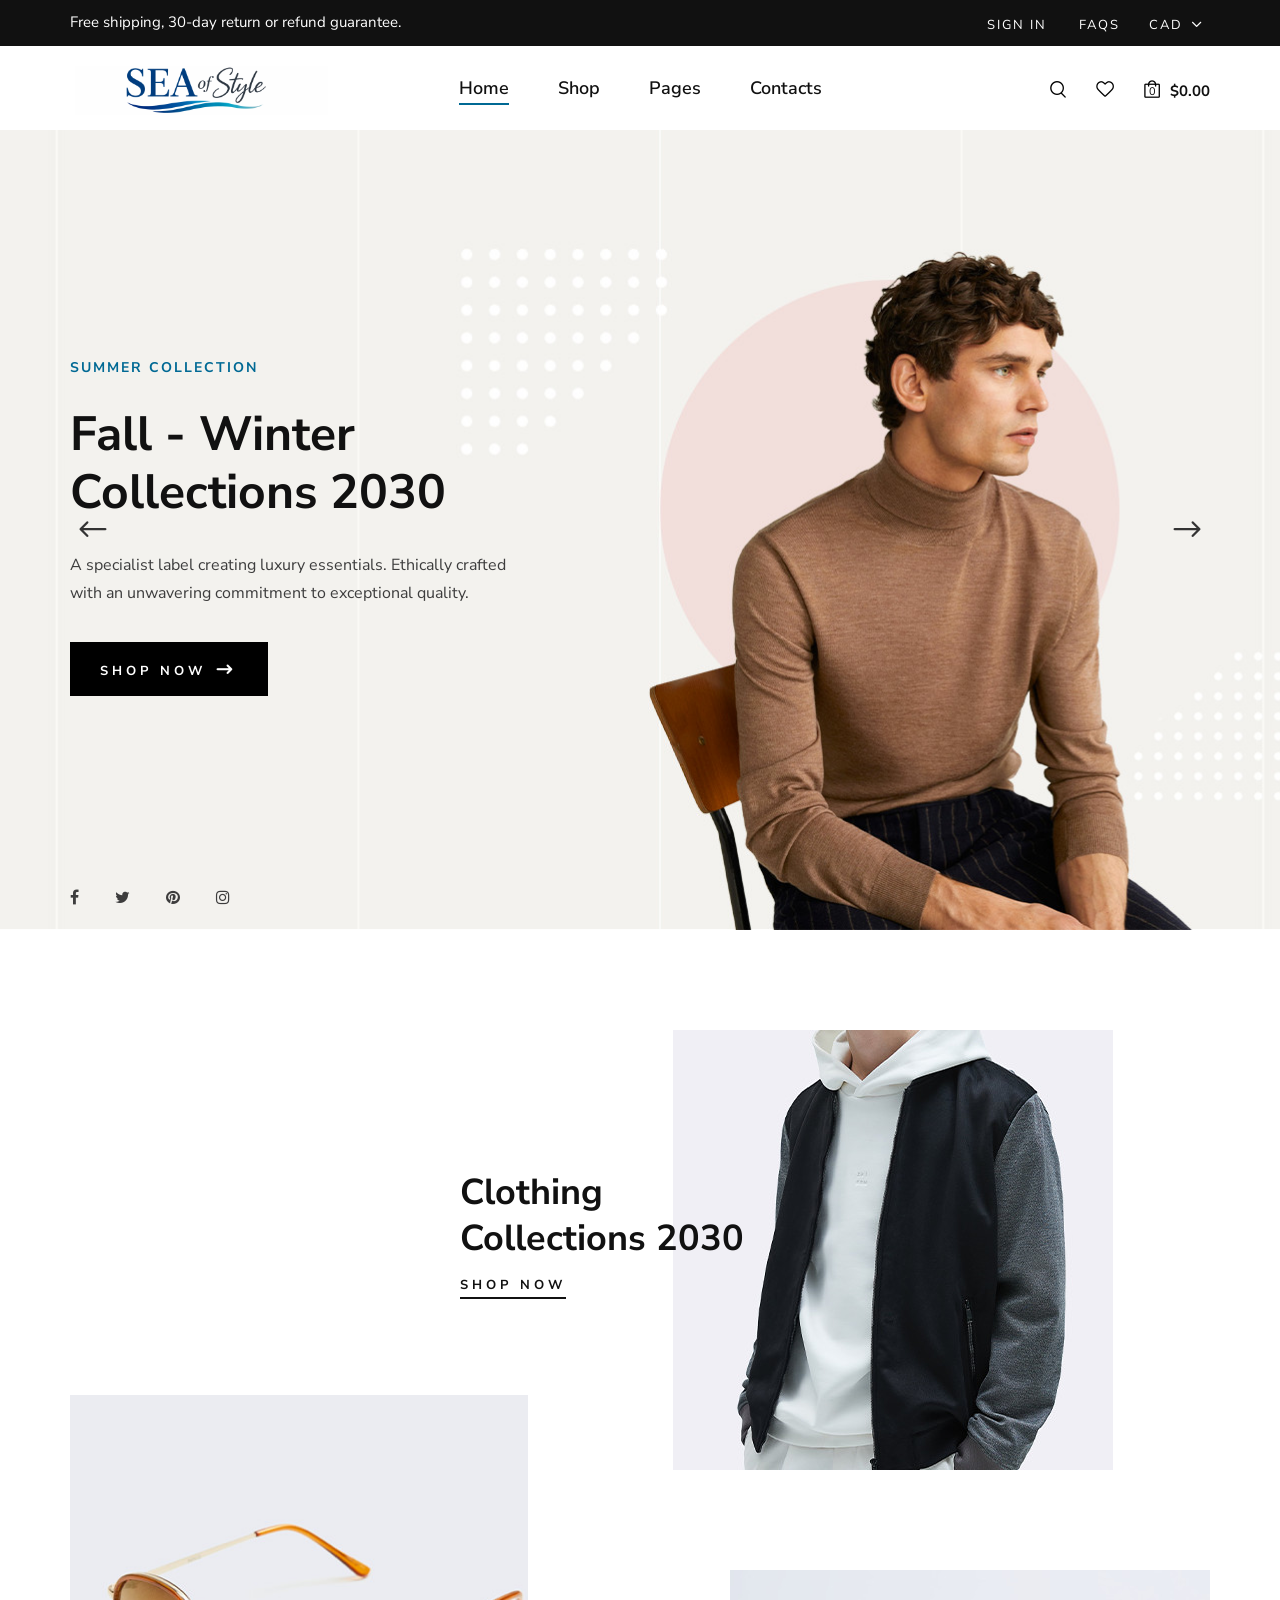
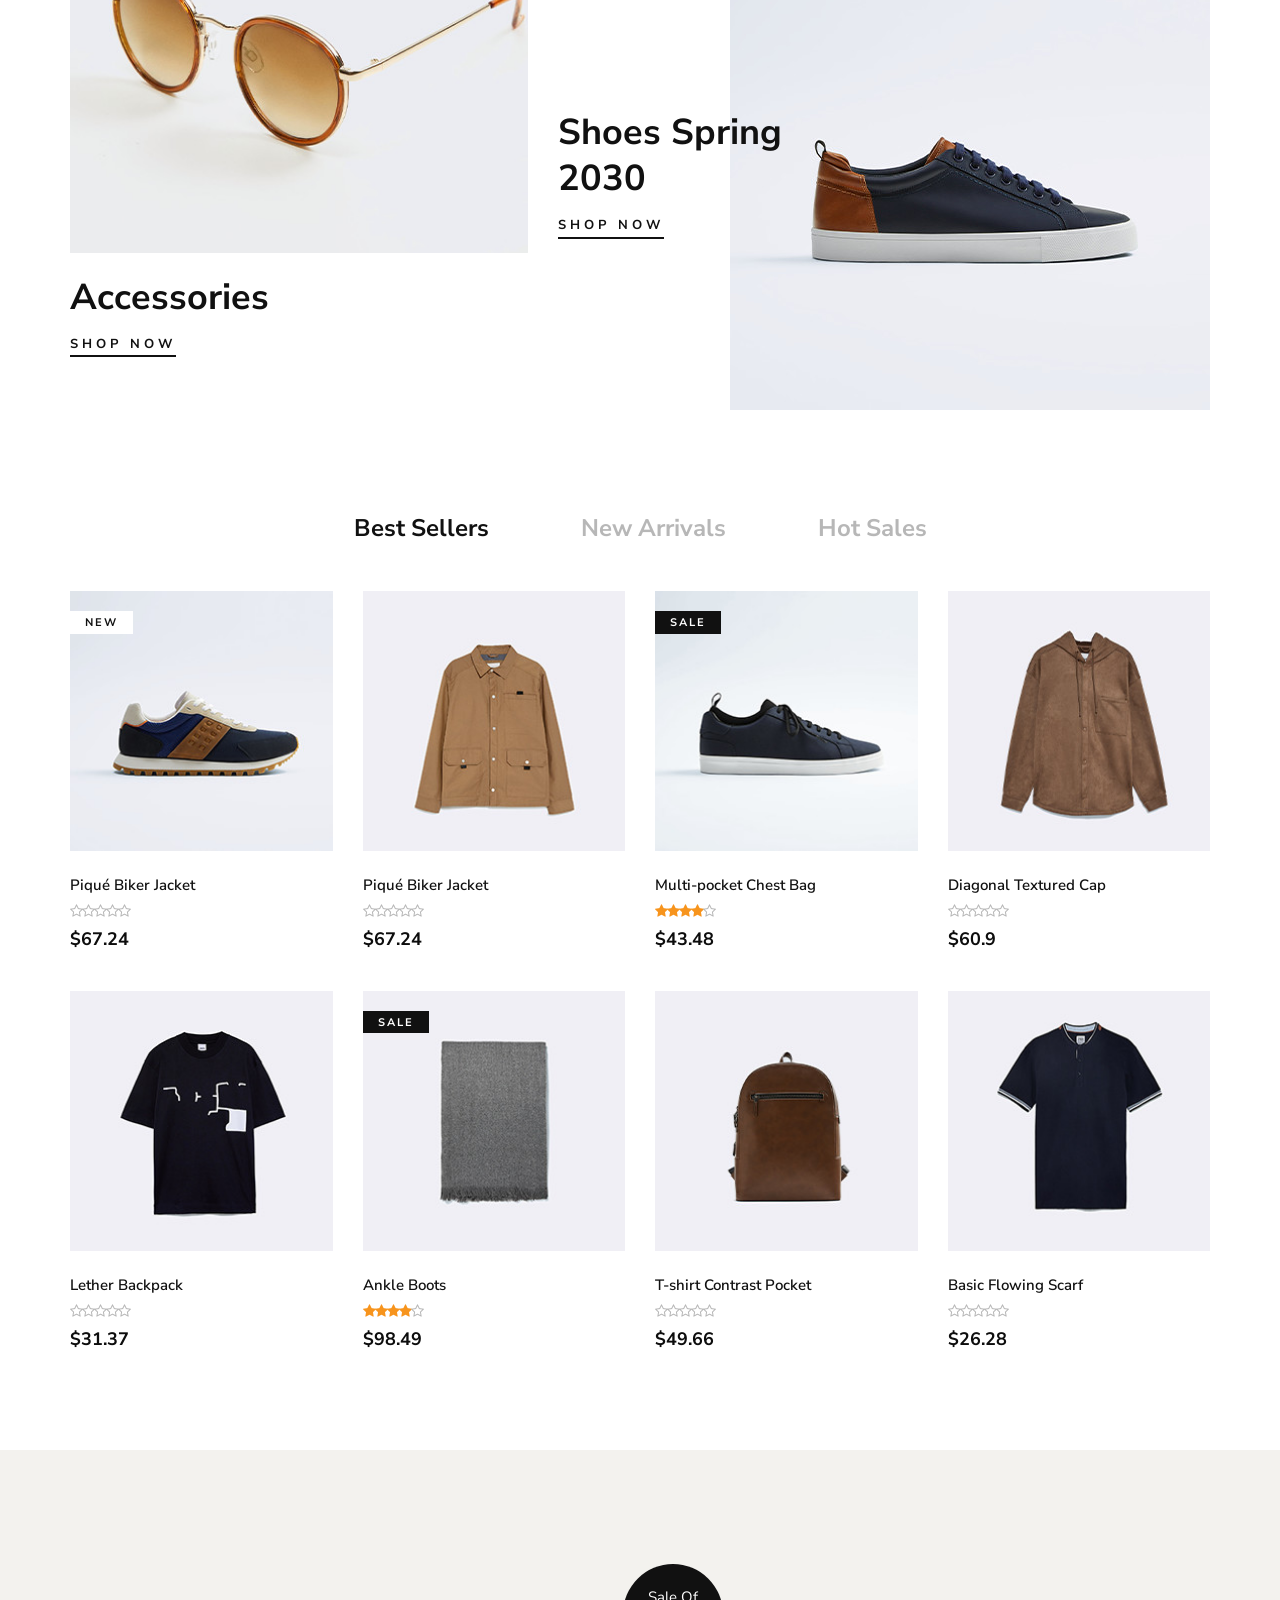
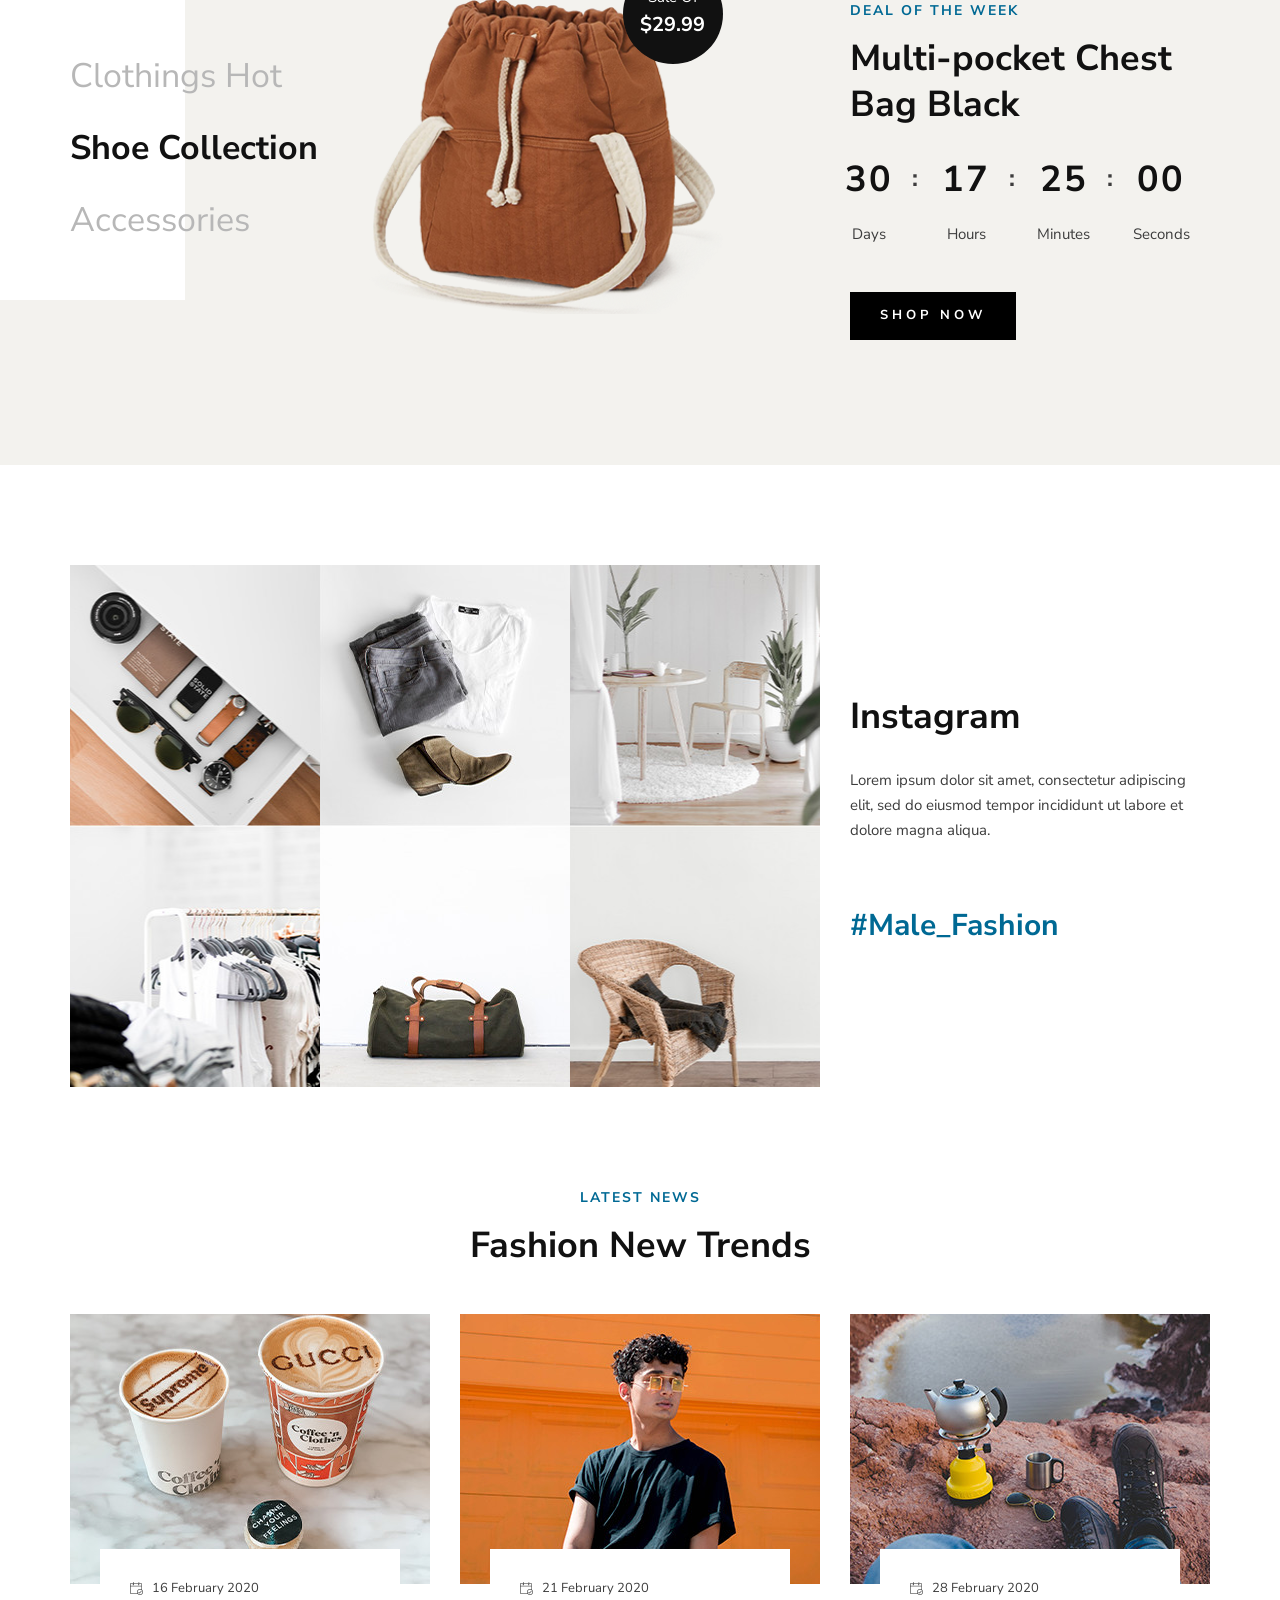
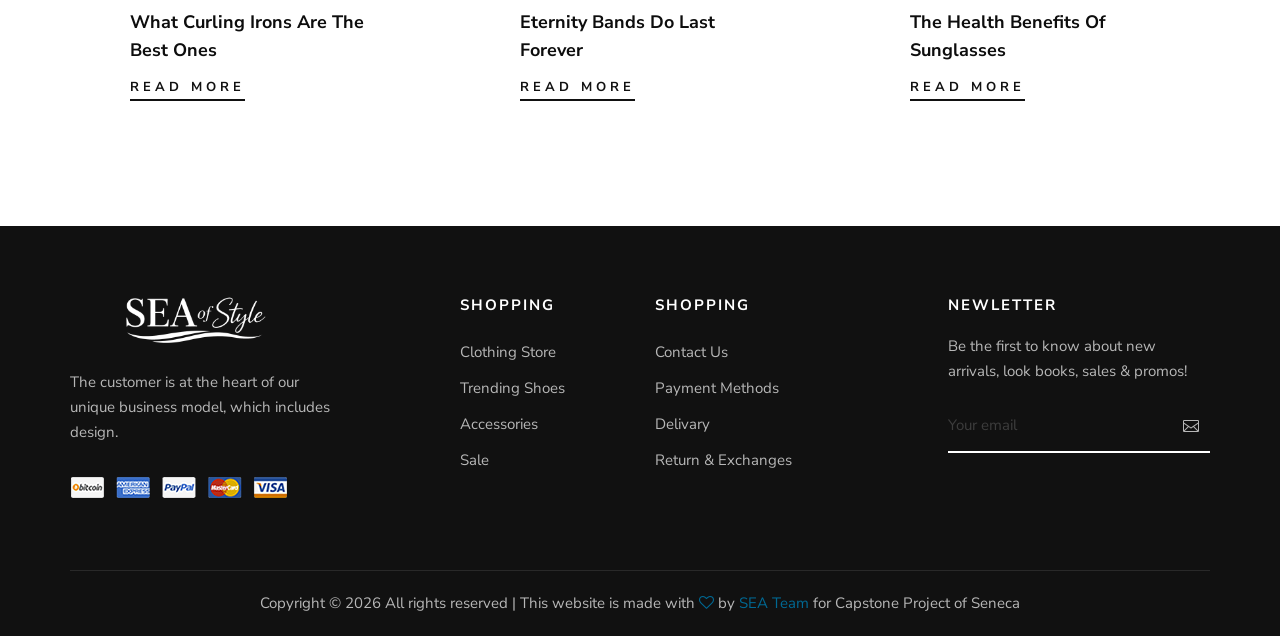
==== commit 4002c26c: "Update copyright text in footer" ====
--- a/index.html
+++ b/index.html
@@ -684,12 +684,11 @@
             <div class="row">
                 <div class="col-lg-12 text-center">
                     <div class="footer__copyright__text">
-                        <!-- Link back to Colorlib can't be removed. Template is licensed under CC BY 3.0. -->
                         <p>Copyright ©
                             <script>
                                 document.write(new Date().getFullYear());
                             </script>
-                            All rights reserved | This template is made with <i class="fa fa-heart-o"
+                            All rights reserved | This website is made with <i class="fa fa-heart-o"
                             aria-hidden="true"></i> by <a href="about.html" target="_blank">SEA Team</a> for Capstone Project of Seneca
                         </p>
                         <!-- Link back to Colorlib can't be removed. Template is licensed under CC BY 3.0. -->
@@ -724,4 +723,4 @@
     <script src="js/main.js"></script>
 </body>
 
-</html>+</html>
